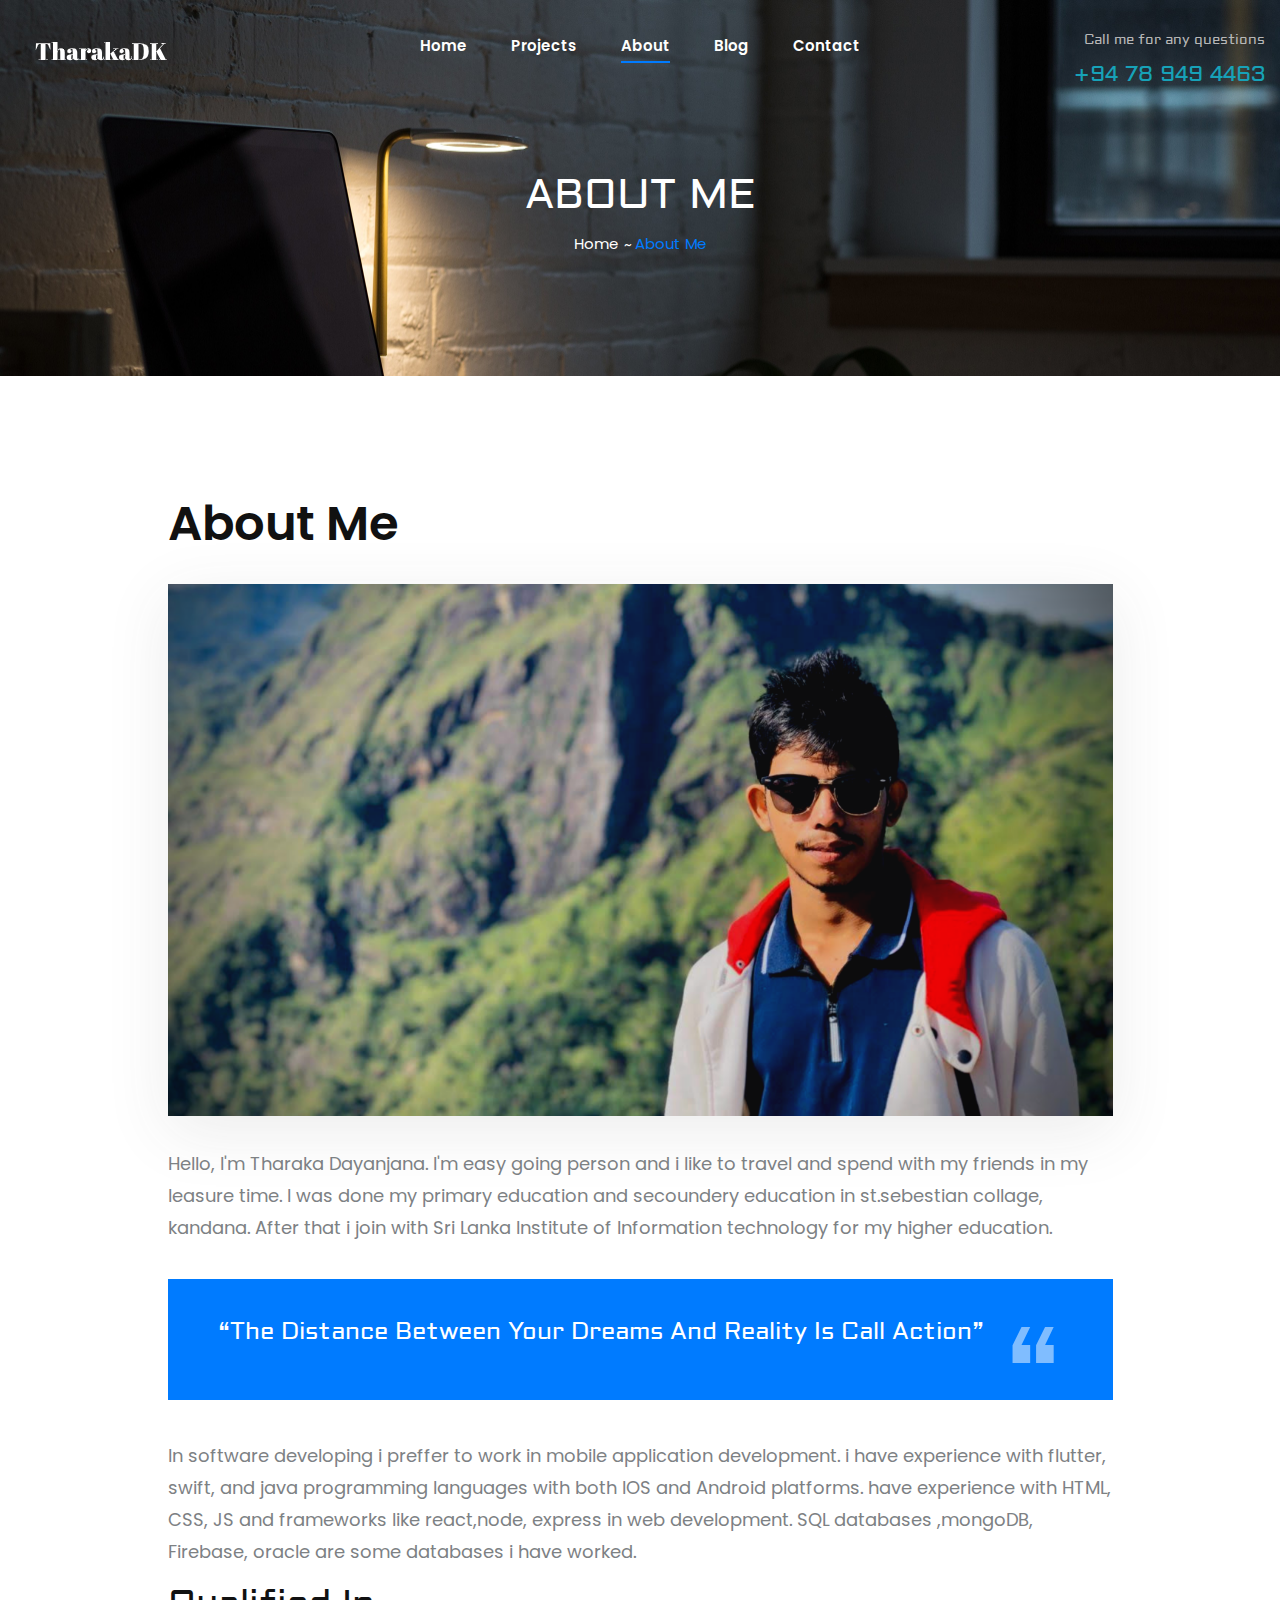
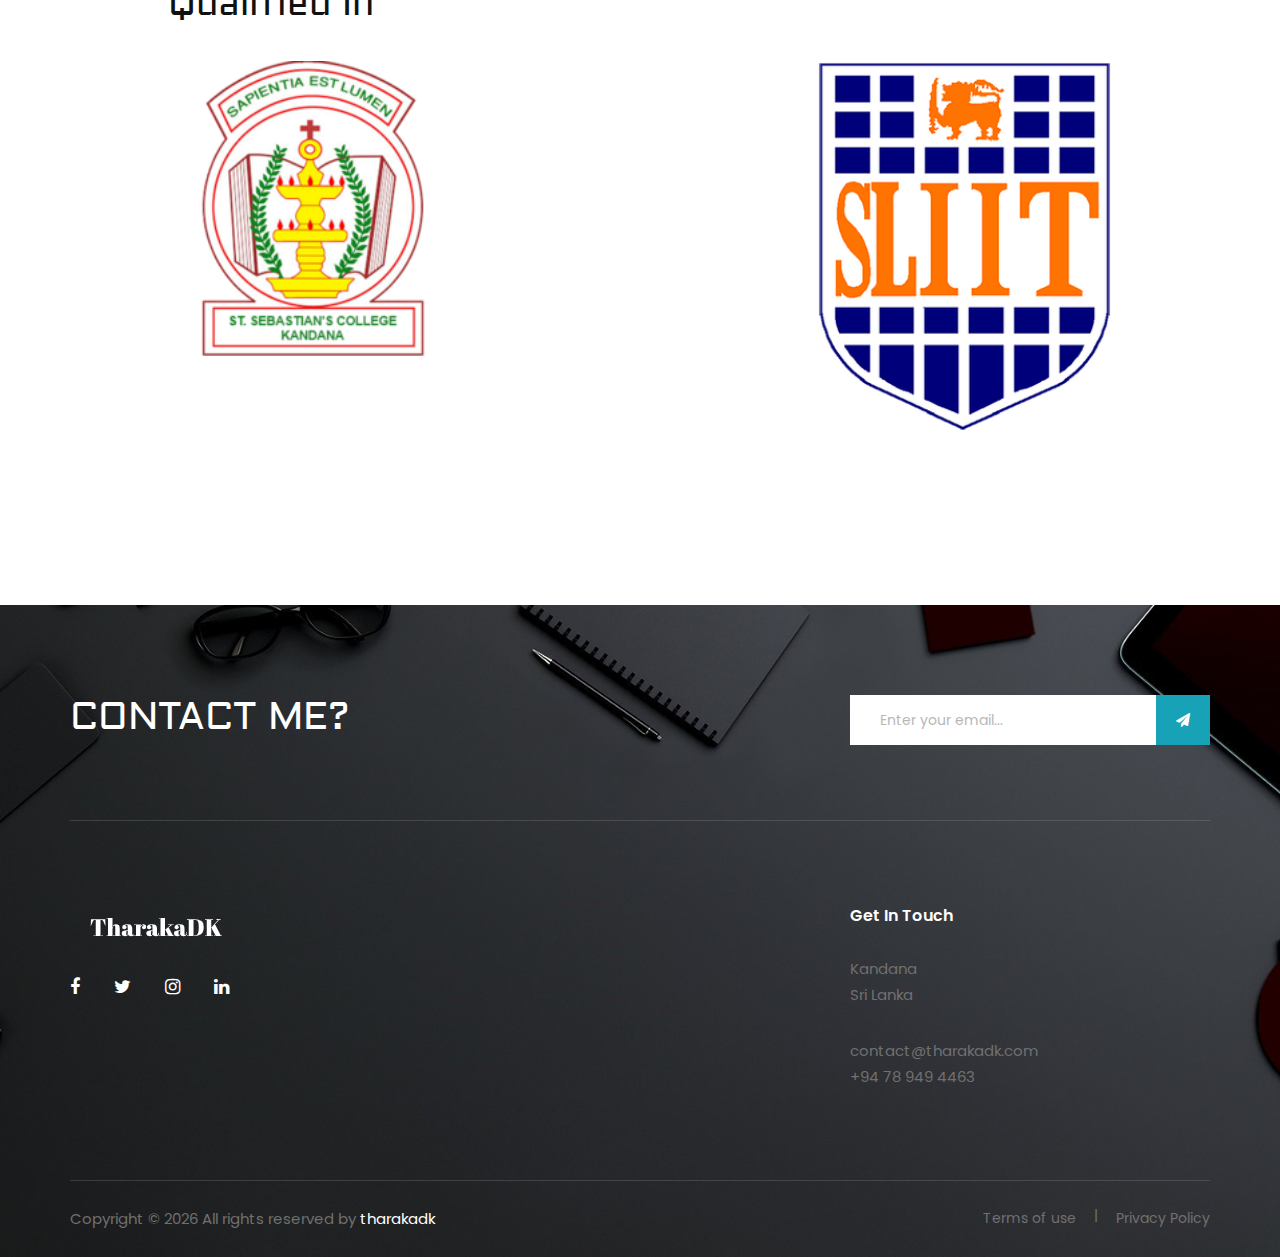
==== aboutme.html @ d76cfedc "add new update" ====
<!DOCTYPE html>
<html lang="zxx">

<head>
    <meta charset="UTF-8">
    <meta name="description" content="Staging Template">
    <meta name="keywords" content="Staging, unica, creative, html">
    <meta name="viewport" content="width=device-width, initial-scale=1.0">
    <meta http-equiv="X-UA-Compatible" content="ie=edge">
    <title>Tharaka Dayanjana</title>
    <link rel="icon" href="tdklogos.jpg" />

    <!-- Google Font -->
    <link href="https://fonts.googleapis.com/css2?family=Poppins:wght@300;400;500;600;700;800;900&display=swap"
    rel="stylesheet">
    <link href="https://fonts.googleapis.com/css2?family=Aldrich&display=swap" rel="stylesheet">

    <!-- Css Styles -->
    <link rel="stylesheet" href="css/bootstrap.min.css" type="text/css">
    <link rel="stylesheet" href="css/font-awesome.min.css" type="text/css">
    <link rel="stylesheet" href="css/elegant-icons.css" type="text/css">
    <link rel="stylesheet" href="css/owl.carousel.min.css" type="text/css">
    <link rel="stylesheet" href="css/slicknav.min.css" type="text/css">
    <link rel="stylesheet" href="css/style.css" type="text/css">
</head>

<body>
    <!-- Page Preloder -->
    <div id="preloder">
        <div class="loader"></div>
    </div>

    <!-- Offcanvas Menu Begin -->
    <div class="offcanvas-menu-overlay"></div>
    <div class="offcanvas-menu-wrapper">
        <div class="offcanvas__logo">
            <a href="#"><img src="img/logo.png" alt=""></a>
        </div>
        <div id="mobile-menu-wrap"></div>
        <div class="offcanvas__widget">
            <span>Call me for any questions</span>
            <h4>+94 78 949 4463</h4>
        </div>
    </div>
    <!-- Offcanvas Menu End -->

    <!-- Header Section Begin -->
    <header class="header">
        <div class="container-fluid">
            <div class="row">
                <div class="col-lg-3">
                    <div class="header__logo">
                        <a href="#"><img src="img/logo.png" alt=""></a>
                    </div>
                </div>
                <div class="col-lg-6">
                    <nav class="header__menu mobile-menu">
                        <ul>
                            <li><a href="./index.html">Home</a></li>
                            <li><a href="./projects.html">Projects</a></li>
                            <li class="active"><a href="./aboutme.html">About</a></li>
                            <!-- <li><a href="#">Pages</a>
                                <ul class="dropdown">
                                    <li><a href="./Project-details.html">Project Details</a></li>
                                    <li><a href="./aboutme.html">About</a></li>
                                    <li><a href="./services.html">Services</a></li>
                                    <li><a href="./blog-details.html">Blog Details</a></li>
                                </ul>
                            </li> -->
                            <li><a href="./blog.html">Blog</a></li>
                            <li><a href="./contact.html">Contact</a></li>
                        </ul>
                    </nav>
                </div>
                <div class="col-lg-3">
                    <div class="header__widget">
                        <span>Call me for any questions</span>
                        <h4>+94 78 949 4463</h4>
                    </div>
                </div>
            </div>
            <div class="canvas__open"><i class="fa fa-bars"></i></div>
        </div>
    </header>
    <!-- Header Section End -->

     <!-- Breadcrumb Section Begin -->
     <div class="breadcrumb-option spad set-bg" data-setbg="img/breadcrumb-bg.jpg">
        <div class="container">
            <div class="row">
                <div class="col-lg-12 text-center">
                    <div class="breadcrumb__text">
                        <h2>About Me</h2>
                        <div class="breadcrumb__links">
                            <a href="./index.html">Home</a>
                            <span>About Me</span>
                        </div>
                    </div>
                </div>
            </div>
        </div>
    </div>
    <!-- Breadcrumb Section End -->

    <!-- Blog Details Section Begin -->
    <section class="blog-details spad">
        <div class="container">
            <div class="row d-flex justify-content-center">
                <div class="col-lg-10">
                    <div class="blog__details__content">
                        <div class="blog__details__title">
                            <ul>
                                <!-- <li>December 20, 2019 </li>
                                <li>By John Doe</li>
                                <li>Planning</li> -->
                            </ul>
                            <h2>About Me</h2>
                            <img src="img/blog/details/blog-details.png" alt="">
                            <p>Hello, I'm Tharaka Dayanjana. I'm easy going person and i like to travel and spend with my friends in my leasure time.
                                I was done my primary education and secoundery education in st.sebestian collage, kandana. After that 
                                i join with Sri Lanka Institute of Information technology for my higher education. 



                            </p>
                        </div>
                        <div class="blog__details__text">
    
                        </div>
                        <div class="blog__item__quote">
                            <p>“The Distance Between Your Dreams And Reality Is Call Action”</p>
                            <span></span>
                        </div>
                        <div class="blog__details__text">
                            <p>In software developing i preffer to work in mobile application development. i have experience with flutter, swift, and java programming languages with
                                both IOS and Android platforms. have experience with HTML, CSS, JS and frameworks like react,node, express in web development. SQL databases ,mongoDB, Firebase, oracle are some databases i have worked. 
                            </p>
                            <h2>Qualified In</h2>
                        </div>
                        <div class="blog__details__pic">
                            <div class="row">
                                <div class="col-lg-4 col-md-4 col-sm-4">
                                    <img src="img/blog/details/bi-2.png" alt="">
                                </div>
                                <div class="col-lg-4 col-md-4 col-sm-4">
                                    <img src="img/blog/details/bi-3.png" alt="">
                                </div>
                                <div class="col-lg-4 col-md-4 col-sm-4">
                                    <img src="img/blog/details/bi-1.png" alt="">
                                </div>
                            </div>
                        </div>
                        <div class="blog__details__widget">
                            <!-- <div class="row">
                                <div class="col-lg-6 col-md-6 col-sm-6">
                                    <div class="blog__details__tags">
                                        <span>Tags:</span>
                                        <a href="#">Branding</a>
                                        <a href="#">Office</a>
                                        <a href="#">Creative</a>
                                    </div>
                                </div>
                                <div class="col-lg-6 col-md-6 col-sm-6">
                                    <div class="blog__details__social">
                                        <a href="#"><i class="fa fa-facebook"></i></a>
                                        <a href="#"><i class="fa fa-twitter"></i></a>
                                        <a href="#"><i class="fa fa-instagram"></i></a>
                                        <a href="#"><i class="fa fa-linkedin"></i></a>
                                    </div>
                                </div>
                            </div> -->
                        </div>
                        <!-- <div class="blog__details__author">
                            <div class="blog__details__author__pic">
                                <img src="img/blog/blog-about.png" alt="">
                            </div>
                            <div class="blog__details__author__text">
                                <h5>Dana Vaughn</h5>
                                <p>Now times have changed and we at Investment Assets Properties are thinking of the
                                    customer before the business. If you have a property in a location not listed at
                                Investment Assets Properties.</p>
                            </div>
                        </div> -->
                        <!-- <div class="blog__details__btns">
                            <div class="row">
                                <div class="col-lg-6 col-md-6 col-sm-6">
                                    <a href="#" class="blog__details__btns__item">
                                        <div class="blog__details__btns__item__pic">
                                            <img src="img/blog/details/prev.jpg" alt="">
                                        </div>
                                        <div class="blog__details__btns__item__text">
                                            <h6><span class="arrow_left"></span> Previous Post</h6>
                                            <h5>Popular Uses Of The Internet</h5>
                                        </div>
                                    </a>
                                </div>
                                <div class="col-lg-6 col-md-6 col-sm-6">
                                    <a href="#" class="blog__details__btns__item blog__details__btns__item--next">
                                        <div class="blog__details__btns__item__pic">
                                            <img src="img/blog/details/next.jpg" alt="">
                                        </div>
                                        <div class="blog__details__btns__item__text">
                                            <h6>Next Post <span class="arrow_right"></span></h6>
                                            <h5>Help Finding Information Online</h5>
                                        </div>
                                    </a>
                                </div>
                            </div>
                        </div> -->
                        <!-- <div class="blog__details__comment__form">
                            <h4>Leave A Reply</h4>
                            <form action="#">
                                <div class="row">
                                    <div class="col-lg-4 col-md-4">
                                        <input type="text" placeholder="Name">
                                    </div>
                                    <div class="col-lg-4 col-md-4">
                                        <input type="text" placeholder="Email Address">
                                    </div>
                                    <div class="col-lg-4 col-md-4">
                                        <input type="text" placeholder="Phone Number">
                                    </div>
                                    <div class="col-lg-12">
                                        <textarea placeholder="Your Comment"></textarea>
                                        <button type="submit" class="site-btn">Submit Now</button>
                                    </div>
                                </div>
                            </form>
                        </div> -->
                    </div>
                </div>
            </div>
        </div>
    </section>
    <!-- Blog Details Section End -->

    <!-- Footer Section Begin -->
    <footer class="footer set-bg" data-setbg="img/footer-bg.jpg">
        <div class="container">
            <div class="footer__top">
                <div class="row">
                    <div class="col-lg-8 col-md-6">
                        <div class="footer__top__text">
                            <h2>Contact Me?</h2>
                        </div>
                    </div>
                    <div class="col-lg-4 col-md-6">
                        <div class="footer__top__newslatter">
                            <form action="#">
                                <input type="text" placeholder="Enter your email...">
                                <button type="submit"><i class="fa fa-send"></i></button>
                            </form>
                        </div>
                    </div>
                </div>
            </div>
            <div class="row">
                <div class="col-lg-3 col-md-6 col-sm-6">
                    <div class="footer__about">
                        <div class="footer__logo">
                            <a href="#"><img src="img/logo.png" alt=""></a>
                        </div>
                
                        <div class="footer__social">
                            <a href="https://www.facebook.com/TharakaDK"><i class="fa fa-facebook"></i></a>
                            <a href="https://twitter.com/tharakadk96?fbclid=IwAR0g0MDNbqJ2BikbsUHKURDn8mR-NymYly6s61caky34cWJ5cQ7HeTelaUw"><i class="fa fa-twitter"></i></a>
                            <a href="https://www.instagram.com/tharaka_dk/?fbclid=IwAR3joOpVDAYnZ0QRv4pUKEM4uhaB2sKwCJsmsvzOPdz_fWKKKAq1sn37O00"><i class="fa fa-instagram"></i></a>
                            <a href="https://www.linkedin.com/in/tharaka-dayanjana-705843166?fbclid=IwAR2I0sqQ6btM4h-qTRuqbpj83o3uUq9zMGMfMSeLqIy1h7TNWlmMTtOvL-Y"><i class="fa fa-linkedin"></i></a>
                        </div>
                    </div>
                </div>
                <div class="col-lg-2 offset-lg-1 col-md-3 col-sm-6">
                </div>
                <div class="col-lg-2 col-md-3 col-sm-6">
                   
                </div>
                <div class="col-lg-4 col-md-6 col-sm-6">
                    <div class="footer__address">
                        <h6>Get In Touch</h6>
                        <p>Kandana<br />Sri Lanka</p>
                        <ul>
                            <li>contact@tharakadk.com</li>
                            <li>+94 78 949 4463</li>
                        </ul>
                    </div>
                </div>
            </div>
            <div class="copyright">
                <div class="row">
                    <div class="col-lg-8 col-md-7">
                        <div class="copyright__text">
                            <p>Copyright © <script>
                                document.write(new Date().getFullYear());
                            </script> All rights reserved by <a href="https://tharakadk.com"
                            target="_blank">tharakadk</a>
                        </p>
                    </div>
                </div>
                <div class="col-lg-4 col-md-5">
                    <div class="copyright__widget">
                        <a href="#">Terms of use</a>
                        <a href="#">Privacy Policy</a>
                    </div>
                </div>
            </div>
        </div>
    </div>
</footer>
<!-- Footer Section End -->

<!-- Js Plugins -->
<script src="js/jquery-3.3.1.min.js"></script>
<script src="js/bootstrap.min.js"></script>
<script src="js/jquery.slicknav.js"></script>
<script src="js/owl.carousel.min.js"></script>
<script src="js/slick.min.js"></script>
<script src="js/main.js"></script>
</body>

</html>
---- css/elegant-icons.css ----
@font-face {
	font-family: 'ElegantIcons';
	src:url('../fonts/ElegantIcons.eot');
	src:url('../fonts/ElegantIcons.eot?#iefix') format('embedded-opentype'),
		url('../fonts/ElegantIcons.woff') format('woff'),
		url('../fonts/ElegantIcons.ttf') format('truetype'),
		url('../fonts/ElegantIcons.svg#ElegantIcons') format('svg');
	font-weight: normal;
	font-style: normal;
}

/* Use the following CSS code if you want to use data attributes for inserting your icons */
[data-icon]:before {
	font-family: 'ElegantIcons';
	content: attr(data-icon);
	speak: none;
	font-weight: normal;
	font-variant: normal;
	text-transform: none;
	line-height: 1;
	-webkit-font-smoothing: antialiased;
	-moz-osx-font-smoothing: grayscale;
}

/* Use the following CSS code if you want to have a class per icon */
/*
Instead of a list of all class selectors,
you can use the generic selector below, but it's slower:
[class*="your-class-prefix"] {
*/
.arrow_up, .arrow_down, .arrow_left, .arrow_right, .arrow_left-up, .arrow_right-up, .arrow_right-down, .arrow_left-down, .arrow-up-down, .arrow_up-down_alt, .arrow_left-right_alt, .arrow_left-right, .arrow_expand_alt2, .arrow_expand_alt, .arrow_condense, .arrow_expand, .arrow_move, .arrow_carrot-up, .arrow_carrot-down, .arrow_carrot-left, .arrow_carrot-right, .arrow_carrot-2up, .arrow_carrot-2down, .arrow_carrot-2left, .arrow_carrot-2right, .arrow_carrot-up_alt2, .arrow_carrot-down_alt2, .arrow_carrot-left_alt2, .arrow_carrot-right_alt2, .arrow_carrot-2up_alt2, .arrow_carrot-2down_alt2, .arrow_carrot-2left_alt2, .arrow_carrot-2right_alt2, .arrow_triangle-up, .arrow_triangle-down, .arrow_triangle-left, .arrow_triangle-right, .arrow_triangle-up_alt2, .arrow_triangle-down_alt2, .arrow_triangle-left_alt2, .arrow_triangle-right_alt2, .arrow_back, .icon_minus-06, .icon_plus, .icon_close, .icon_check, .icon_minus_alt2, .icon_plus_alt2, .icon_close_alt2, .icon_check_alt2, .icon_zoom-out_alt, .icon_zoom-in_alt, .icon_search, .icon_box-empty, .icon_box-selected, .icon_minus-box, .icon_plus-box, .icon_box-checked, .icon_circle-empty, .icon_circle-slelected, .icon_stop_alt2, .icon_stop, .icon_pause_alt2, .icon_pause, .icon_menu, .icon_menu-square_alt2, .icon_menu-circle_alt2, .icon_ul, .icon_ol, .icon_adjust-horiz, .icon_adjust-vert, .icon_document_alt, .icon_documents_alt, .icon_pencil, .icon_pencil-edit_alt, .icon_pencil-edit, .icon_folder-alt, .icon_folder-open_alt, .icon_folder-add_alt, .icon_info_alt, .icon_error-oct_alt, .icon_error-circle_alt, .icon_error-triangle_alt, .icon_question_alt2, .icon_question, .icon_comment_alt, .icon_chat_alt, .icon_vol-mute_alt, .icon_volume-low_alt, .icon_volume-high_alt, .icon_quotations, .icon_quotations_alt2, .icon_clock_alt, .icon_lock_alt, .icon_lock-open_alt, .icon_key_alt, .icon_cloud_alt, .icon_cloud-upload_alt, .icon_cloud-download_alt, .icon_image, .icon_images, .icon_lightbulb_alt, .icon_gift_alt, .icon_house_alt, .icon_genius, .icon_mobile, .icon_tablet, .icon_laptop, .icon_desktop, .icon_camera_alt, .icon_mail_alt, .icon_cone_alt, .icon_ribbon_alt, .icon_bag_alt, .icon_creditcard, .icon_cart_alt, .icon_paperclip, .icon_tag_alt, .icon_tags_alt, .icon_trash_alt, .icon_cursor_alt, .icon_mic_alt, .icon_compass_alt, .icon_pin_alt, .icon_pushpin_alt, .icon_map_alt, .icon_drawer_alt, .icon_toolbox_alt, .icon_book_alt, .icon_calendar, .icon_film, .icon_table, .icon_contacts_alt, .icon_headphones, .icon_lifesaver, .icon_piechart, .icon_refresh, .icon_link_alt, .icon_link, .icon_loading, .icon_blocked, .icon_archive_alt, .icon_heart_alt, .icon_star_alt, .icon_star-half_alt, .icon_star, .icon_star-half, .icon_tools, .icon_tool, .icon_cog, .icon_cogs, .arrow_up_alt, .arrow_down_alt, .arrow_left_alt, .arrow_right_alt, .arrow_left-up_alt, .arrow_right-up_alt, .arrow_right-down_alt, .arrow_left-down_alt, .arrow_condense_alt, .arrow_expand_alt3, .arrow_carrot_up_alt, .arrow_carrot-down_alt, .arrow_carrot-left_alt, .arrow_carrot-right_alt, .arrow_carrot-2up_alt, .arrow_carrot-2dwnn_alt, .arrow_carrot-2left_alt, .arrow_carrot-2right_alt, .arrow_triangle-up_alt, .arrow_triangle-down_alt, .arrow_triangle-left_alt, .arrow_triangle-right_alt, .icon_minus_alt, .icon_plus_alt, .icon_close_alt, .icon_check_alt, .icon_zoom-out, .icon_zoom-in, .icon_stop_alt, .icon_menu-square_alt, .icon_menu-circle_alt, .icon_document, .icon_documents, .icon_pencil_alt, .icon_folder, .icon_folder-open, .icon_folder-add, .icon_folder_upload, .icon_folder_download, .icon_info, .icon_error-circle, .icon_error-oct, .icon_error-triangle, .icon_question_alt, .icon_comment, .icon_chat, .icon_vol-mute, .icon_volume-low, .icon_volume-high, .icon_quotations_alt, .icon_clock, .icon_lock, .icon_lock-open, .icon_key, .icon_cloud, .icon_cloud-upload, .icon_cloud-download, .icon_lightbulb, .icon_gift, .icon_house, .icon_camera, .icon_mail, .icon_cone, .icon_ribbon, .icon_bag, .icon_cart, .icon_tag, .icon_tags, .icon_trash, .icon_cursor, .icon_mic, .icon_compass, .icon_pin, .icon_pushpin, .icon_map, .icon_drawer, .icon_toolbox, .icon_book, .icon_contacts, .icon_archive, .icon_heart, .icon_profile, .icon_group, .icon_grid-2x2, .icon_grid-3x3, .icon_music, .icon_pause_alt, .icon_phone, .icon_upload, .icon_download, .social_facebook, .social_twitter, .social_pinterest, .social_googleplus, .social_tumblr, .social_tumbleupon, .social_wordpress, .social_instagram, .social_dribbble, .social_vimeo, .social_linkedin, .social_rss, .social_deviantart, .social_share, .social_myspace, .social_skype, .social_youtube, .social_picassa, .social_googledrive, .social_flickr, .social_blogger, .social_spotify, .social_delicious, .social_facebook_circle, .social_twitter_circle, .social_pinterest_circle, .social_googleplus_circle, .social_tumblr_circle, .social_stumbleupon_circle, .social_wordpress_circle, .social_instagram_circle, .social_dribbble_circle, .social_vimeo_circle, .social_linkedin_circle, .social_rss_circle, .social_deviantart_circle, .social_share_circle, .social_myspace_circle, .social_skype_circle, .social_youtube_circle, .social_picassa_circle, .social_googledrive_alt2, .social_flickr_circle, .social_blogger_circle, .social_spotify_circle, .social_delicious_circle, .social_facebook_square, .social_twitter_square, .social_pinterest_square, .social_googleplus_square, .social_tumblr_square, .social_stumbleupon_square, .social_wordpress_square, .social_instagram_square, .social_dribbble_square, .social_vimeo_square, .social_linkedin_square, .social_rss_square, .social_deviantart_square, .social_share_square, .social_myspace_square, .social_skype_square, .social_youtube_square, .social_picassa_square, .social_googledrive_square, .social_flickr_square, .social_blogger_square, .social_spotify_square, .social_delicious_square, .icon_printer, .icon_calulator, .icon_building, .icon_floppy, .icon_drive, .icon_search-2, .icon_id, .icon_id-2, .icon_puzzle, .icon_like, .icon_dislike, .icon_mug, .icon_currency, .icon_wallet, .icon_pens, .icon_easel, .icon_flowchart, .icon_datareport, .icon_briefcase, .icon_shield, .icon_percent, .icon_globe, .icon_globe-2, .icon_target, .icon_hourglass, .icon_balance, .icon_rook, .icon_printer-alt, .icon_calculator_alt, .icon_building_alt, .icon_floppy_alt, .icon_drive_alt, .icon_search_alt, .icon_id_alt, .icon_id-2_alt, .icon_puzzle_alt, .icon_like_alt, .icon_dislike_alt, .icon_mug_alt, .icon_currency_alt, .icon_wallet_alt, .icon_pens_alt, .icon_easel_alt, .icon_flowchart_alt, .icon_datareport_alt, .icon_briefcase_alt, .icon_shield_alt, .icon_percent_alt, .icon_globe_alt, .icon_clipboard {
	font-family: 'ElegantIcons';
	speak: none;
	font-style: normal;
	font-weight: normal;
	font-variant: normal;
	text-transform: none;
	line-height: 1;
	-webkit-font-smoothing: antialiased;
}
.arrow_up:before {
	content: "\21";
}
.arrow_down:before {
	content: "\22";
}
.arrow_left:before {
	content: "\23";
}
.arrow_right:before {
	content: "\24";
}
.arrow_left-up:before {
	content: "\25";
}
.arrow_right-up:before {
	content: "\26";
}
.arrow_right-down:before {
	content: "\27";
}
.arrow_left-down:before {
	content: "\28";
}
.arrow-up-down:before {
	content: "\29";
}
.arrow_up-down_alt:before {
	content: "\2a";
}
.arrow_left-right_alt:before {
	content: "\2b";
}
.arrow_left-right:before {
	content: "\2c";
}
.arrow_expand_alt2:before {
	content: "\2d";
}
.arrow_expand_alt:before {
	content: "\2e";
}
.arrow_condense:before {
	content: "\2f";
}
.arrow_expand:before {
	content: "\30";
}
.arrow_move:before {
	content: "\31";
}
.arrow_carrot-up:before {
	content: "\32";
}
.arrow_carrot-down:before {
	content: "\33";
}
.arrow_carrot-left:before {
	content: "\34";
}
.arrow_carrot-right:before {
	content: "\35";
}
.arrow_carrot-2up:before {
	content: "\36";
}
.arrow_carrot-2down:before {
	content: "\37";
}
.arrow_carrot-2left:before {
	content: "\38";
}
.arrow_carrot-2right:before {
	content: "\39";
}
.arrow_carrot-up_alt2:before {
	content: "\3a";
}
.arrow_carrot-down_alt2:before {
	content: "\3b";
}
.arrow_carrot-left_alt2:before {
	content: "\3c";
}
.arrow_carrot-right_alt2:before {
	content: "\3d";
}
.arrow_carrot-2up_alt2:before {
	content: "\3e";
}
.arrow_carrot-2down_alt2:before {
	content: "\3f";
}
.arrow_carrot-2left_alt2:before {
	content: "\40";
}
.arrow_carrot-2right_alt2:before {
	content: "\41";
}
.arrow_triangle-up:before {
	content: "\42";
}
.arrow_triangle-down:before {
	content: "\43";
}
.arrow_triangle-left:before {
	content: "\44";
}
.arrow_triangle-right:before {
	content: "\45";
}
.arrow_triangle-up_alt2:before {
	content: "\46";
}
.arrow_triangle-down_alt2:before {
	content: "\47";
}
.arrow_triangle-left_alt2:before {
	content: "\48";
}
.arrow_triangle-right_alt2:before {
	content: "\49";
}
.arrow_back:before {
	content: "\4a";
}
.icon_minus-06:before {
	content: "\4b";
}
.icon_plus:before {
	content: "\4c";
}
.icon_close:before {
	content: "\4d";
}
.icon_check:before {
	content: "\4e";
}
.icon_minus_alt2:before {
	content: "\4f";
}
.icon_plus_alt2:before {
	content: "\50";
}
.icon_close_alt2:before {
	content: "\51";
}
.icon_check_alt2:before {
	content: "\52";
}
.icon_zoom-out_alt:before {
	content: "\53";
}
.icon_zoom-in_alt:before {
	content: "\54";
}
.icon_search:before {
	content: "\55";
}
.icon_box-empty:before {
	content: "\56";
}
.icon_box-selected:before {
	content: "\57";
}
.icon_minus-box:before {
	content: "\58";
}
.icon_plus-box:before {
	content: "\59";
}
.icon_box-checked:before {
	content: "\5a";
}
.icon_circle-empty:before {
	content: "\5b";
}
.icon_circle-slelected:before {
	content: "\5c";
}
.icon_stop_alt2:before {
	content: "\5d";
}
.icon_stop:before {
	content: "\5e";
}
.icon_pause_alt2:before {
	content: "\5f";
}
.icon_pause:before {
	content: "\60";
}
.icon_menu:before {
	content: "\61";
}
.icon_menu-square_alt2:before {
	content: "\62";
}
.icon_menu-circle_alt2:before {
	content: "\63";
}
.icon_ul:before {
	content: "\64";
}
.icon_ol:before {
	content: "\65";
}
.icon_adjust-horiz:before {
	content: "\66";
}
.icon_adjust-vert:before {
	content: "\67";
}
.icon_document_alt:before {
	content: "\68";
}
.icon_documents_alt:before {
	content: "\69";
}
.icon_pencil:before {
	content: "\6a";
}
.icon_pencil-edit_alt:before {
	content: "\6b";
}
.icon_pencil-edit:before {
	content: "\6c";
}
.icon_folder-alt:before {
	content: "\6d";
}
.icon_folder-open_alt:before {
	content: "\6e";
}
.icon_folder-add_alt:before {
	content: "\6f";
}
.icon_info_alt:before {
	content: "\70";
}
.icon_error-oct_alt:before {
	content: "\71";
}
.icon_error-circle_alt:before {
	content: "\72";
}
.icon_error-triangle_alt:before {
	content: "\73";
}
.icon_question_alt2:before {
	content: "\74";
}
.icon_question:before {
	content: "\75";
}
.icon_comment_alt:before {
	content: "\76";
}
.icon_chat_alt:before {
	content: "\77";
}
.icon_vol-mute_alt:before {
	content: "\78";
}
.icon_volume-low_alt:before {
	content: "\79";
}
.icon_volume-high_alt:before {
	content: "\7a";
}
.icon_quotations:before {
	content: "\7b";
}
.icon_quotations_alt2:before {
	content: "\7c";
}
.icon_clock_alt:before {
	content: "\7d";
}
.icon_lock_alt:before {
	content: "\7e";
}
.icon_lock-open_alt:before {
	content: "\e000";
}
.icon_key_alt:before {
	content: "\e001";
}
.icon_cloud_alt:before {
	content: "\e002";
}
.icon_cloud-upload_alt:before {
	content: "\e003";
}
.icon_cloud-download_alt:before {
	content: "\e004";
}
.icon_image:before {
	content: "\e005";
}
.icon_images:before {
	content: "\e006";
}
.icon_lightbulb_alt:before {
	content: "\e007";
}
.icon_gift_alt:before {
	content: "\e008";
}
.icon_house_alt:before {
	content: "\e009";
}
.icon_genius:before {
	content: "\e00a";
}
.icon_mobile:before {
	content: "\e00b";
}
.icon_tablet:before {
	content: "\e00c";
}
.icon_laptop:before {
	content: "\e00d";
}
.icon_desktop:before {
	content: "\e00e";
}
.icon_camera_alt:before {
	content: "\e00f";
}
.icon_mail_alt:before {
	content: "\e010";
}
.icon_cone_alt:before {
	content: "\e011";
}
.icon_ribbon_alt:before {
	content: "\e012";
}
.icon_bag_alt:before {
	content: "\e013";
}
.icon_creditcard:before {
	content: "\e014";
}
.icon_cart_alt:before {
	content: "\e015";
}
.icon_paperclip:before {
	content: "\e016";
}
.icon_tag_alt:before {
	content: "\e017";
}
.icon_tags_alt:before {
	content: "\e018";
}
.icon_trash_alt:before {
	content: "\e019";
}
.icon_cursor_alt:before {
	content: "\e01a";
}
.icon_mic_alt:before {
	content: "\e01b";
}
.icon_compass_alt:before {
	content: "\e01c";
}
.icon_pin_alt:before {
	content: "\e01d";
}
.icon_pushpin_alt:before {
	content: "\e01e";
}
.icon_map_alt:before {
	content: "\e01f";
}
.icon_drawer_alt:before {
	content: "\e020";
}
.icon_toolbox_alt:before {
	content: "\e021";
}
.icon_book_alt:before {
	content: "\e022";
}
.icon_calendar:before {
	content: "\e023";
}
.icon_film:before {
	content: "\e024";
}
.icon_table:before {
	content: "\e025";
}
.icon_contacts_alt:before {
	content: "\e026";
}
.icon_headphones:before {
	content: "\e027";
}
.icon_lifesaver:before {
	content: "\e028";
}
.icon_piechart:before {
	content: "\e029";
}
.icon_refresh:before {
	content: "\e02a";
}
.icon_link_alt:before {
	content: "\e02b";
}
.icon_link:before {
	content: "\e02c";
}
.icon_loading:before {
	content: "\e02d";
}
.icon_blocked:before {
	content: "\e02e";
}
.icon_archive_alt:before {
	content: "\e02f";
}
.icon_heart_alt:before {
	content: "\e030";
}
.icon_star_alt:before {
	content: "\e031";
}
.icon_star-half_alt:before {
	content: "\e032";
}
.icon_star:before {
	content: "\e033";
}
.icon_star-half:before {
	content: "\e034";
}
.icon_tools:before {
	content: "\e035";
}
.icon_tool:before {
	content: "\e036";
}
.icon_cog:before {
	content: "\e037";
}
.icon_cogs:before {
	content: "\e038";
}
.arrow_up_alt:before {
	content: "\e039";
}
.arrow_down_alt:before {
	content: "\e03a";
}
.arrow_left_alt:before {
	content: "\e03b";
}
.arrow_right_alt:before {
	content: "\e03c";
}
.arrow_left-up_alt:before {
	content: "\e03d";
}
.arrow_right-up_alt:before {
	content: "\e03e";
}
.arrow_right-down_alt:before {
	content: "\e03f";
}
.arrow_left-down_alt:before {
	content: "\e040";
}
.arrow_condense_alt:before {
	content: "\e041";
}
.arrow_expand_alt3:before {
	content: "\e042";
}
.arrow_carrot_up_alt:before {
	content: "\e043";
}
.arrow_carrot-down_alt:before {
	content: "\e044";
}
.arrow_carrot-left_alt:before {
	content: "\e045";
}
.arrow_carrot-right_alt:before {
	content: "\e046";
}
.arrow_carrot-2up_alt:before {
	content: "\e047";
}
.arrow_carrot-2dwnn_alt:before {
	content: "\e048";
}
.arrow_carrot-2left_alt:before {
	content: "\e049";
}
.arrow_carrot-2right_alt:before {
	content: "\e04a";
}
.arrow_triangle-up_alt:before {
	content: "\e04b";
}
.arrow_triangle-down_alt:before {
	content: "\e04c";
}
.arrow_triangle-left_alt:before {
	content: "\e04d";
}
.arrow_triangle-right_alt:before {
	content: "\e04e";
}
.icon_minus_alt:before {
	content: "\e04f";
}
.icon_plus_alt:before {
	content: "\e050";
}
.icon_close_alt:before {
	content: "\e051";
}
.icon_check_alt:before {
	content: "\e052";
}
.icon_zoom-out:before {
	content: "\e053";
}
.icon_zoom-in:before {
	content: "\e054";
}
.icon_stop_alt:before {
	content: "\e055";
}
.icon_menu-square_alt:before {
	content: "\e056";
}
.icon_menu-circle_alt:before {
	content: "\e057";
}
.icon_document:before {
	content: "\e058";
}
.icon_documents:before {
	content: "\e059";
}
.icon_pencil_alt:before {
	content: "\e05a";
}
.icon_folder:before {
	content: "\e05b";
}
.icon_folder-open:before {
	content: "\e05c";
}
.icon_folder-add:before {
	content: "\e05d";
}
.icon_folder_upload:before {
	content: "\e05e";
}
.icon_folder_download:before {
	content: "\e05f";
}
.icon_info:before {
	content: "\e060";
}
.icon_error-circle:before {
	content: "\e061";
}
.icon_error-oct:before {
	content: "\e062";
}
.icon_error-triangle:before {
	content: "\e063";
}
.icon_question_alt:before {
	content: "\e064";
}
.icon_comment:before {
	content: "\e065";
}
.icon_chat:before {
	content: "\e066";
}
.icon_vol-mute:before {
	content: "\e067";
}
.icon_volume-low:before {
	content: "\e068";
}
.icon_volume-high:before {
	content: "\e069";
}
.icon_quotations_alt:before {
	content: "\e06a";
}
.icon_clock:before {
	content: "\e06b";
}
.icon_lock:before {
	content: "\e06c";
}
.icon_lock-open:before {
	content: "\e06d";
}
.icon_key:before {
	content: "\e06e";
}
.icon_cloud:before {
	content: "\e06f";
}
.icon_cloud-upload:before {
	content: "\e070";
}
.icon_cloud-download:before {
	content: "\e071";
}
.icon_lightbulb:before {
	content: "\e072";
}
.icon_gift:before {
	content: "\e073";
}
.icon_house:before {
	content: "\e074";
}
.icon_camera:before {
	content: "\e075";
}
.icon_mail:before {
	content: "\e076";
}
.icon_cone:before {
	content: "\e077";
}
.icon_ribbon:before {
	content: "\e078";
}
.icon_bag:before {
	content: "\e079";
}
.icon_cart:before {
	content: "\e07a";
}
.icon_tag:before {
	content: "\e07b";
}
.icon_tags:before {
	content: "\e07c";
}
.icon_trash:before {
	content: "\e07d";
}
.icon_cursor:before {
	content: "\e07e";
}
.icon_mic:before {
	content: "\e07f";
}
.icon_compass:before {
	content: "\e080";
}
.icon_pin:before {
	content: "\e081";
}
.icon_pushpin:before {
	content: "\e082";
}
.icon_map:before {
	content: "\e083";
}
.icon_drawer:before {
	content: "\e084";
}
.icon_toolbox:before {
	content: "\e085";
}
.icon_book:before {
	content: "\e086";
}
.icon_contacts:before {
	content: "\e087";
}
.icon_archive:before {
	content: "\e088";
}
.icon_heart:before {
	content: "\e089";
}
.icon_profile:before {
	content: "\e08a";
}
.icon_group:before {
	content: "\e08b";
}
.icon_grid-2x2:before {
	content: "\e08c";
}
.icon_grid-3x3:before {
	content: "\e08d";
}
.icon_music:before {
	content: "\e08e";
}
.icon_pause_alt:before {
	content: "\e08f";
}
.icon_phone:before {
	content: "\e090";
}
.icon_upload:before {
	content: "\e091";
}
.icon_download:before {
	content: "\e092";
}
.social_facebook:before {
	content: "\e093";
}
.social_twitter:before {
	content: "\e094";
}
.social_pinterest:before {
	content: "\e095";
}
.social_googleplus:before {
	content: "\e096";
}
.social_tumblr:before {
	content: "\e097";
}
.social_tumbleupon:before {
	content: "\e098";
}
.social_wordpress:before {
	content: "\e099";
}
.social_instagram:before {
	content: "\e09a";
}
.social_dribbble:before {
	content: "\e09b";
}
.social_vimeo:before {
	content: "\e09c";
}
.social_linkedin:before {
	content: "\e09d";
}
.social_rss:before {
	content: "\e09e";
}
.social_deviantart:before {
	content: "\e09f";
}
.social_share:before {
	content: "\e0a0";
}
.social_myspace:before {
	content: "\e0a1";
}
.social_skype:before {
	content: "\e0a2";
}
.social_youtube:before {
	content: "\e0a3";
}
.social_picassa:before {
	content: "\e0a4";
}
.social_googledrive:before {
	content: "\e0a5";
}
.social_flickr:before {
	content: "\e0a6";
}
.social_blogger:before {
	content: "\e0a7";
}
.social_spotify:before {
	content: "\e0a8";
}
.social_delicious:before {
	content: "\e0a9";
}
.social_facebook_circle:before {
	content: "\e0aa";
}
.social_twitter_circle:before {
	content: "\e0ab";
}
.social_pinterest_circle:before {
	content: "\e0ac";
}
.social_googleplus_circle:before {
	content: "\e0ad";
}
.social_tumblr_circle:before {
	content: "\e0ae";
}
.social_stumbleupon_circle:before {
	content: "\e0af";
}
.social_wordpress_circle:before {
	content: "\e0b0";
}
.social_instagram_circle:before {
	content: "\e0b1";
}
.social_dribbble_circle:before {
	content: "\e0b2";
}
.social_vimeo_circle:before {
	content: "\e0b3";
}
.social_linkedin_circle:before {
	content: "\e0b4";
}
.social_rss_circle:before {
	content: "\e0b5";
}
.social_deviantart_circle:before {
	content: "\e0b6";
}
.social_share_circle:before {
	content: "\e0b7";
}
.social_myspace_circle:before {
	content: "\e0b8";
}
.social_skype_circle:before {
	content: "\e0b9";
}
.social_youtube_circle:before {
	content: "\e0ba";
}
.social_picassa_circle:before {
	content: "\e0bb";
}
.social_googledrive_alt2:before {
	content: "\e0bc";
}
.social_flickr_circle:before {
	content: "\e0bd";
}
.social_blogger_circle:before {
	content: "\e0be";
}
.social_spotify_circle:before {
	content: "\e0bf";
}
.social_delicious_circle:before {
	content: "\e0c0";
}
.social_facebook_square:before {
	content: "\e0c1";
}
.social_twitter_square:before {
	content: "\e0c2";
}
.social_pinterest_square:before {
	content: "\e0c3";
}
.social_googleplus_square:before {
	content: "\e0c4";
}
.social_tumblr_square:before {
	content: "\e0c5";
}
.social_stumbleupon_square:before {
	content: "\e0c6";
}
.social_wordpress_square:before {
	content: "\e0c7";
}
.social_instagram_square:before {
	content: "\e0c8";
}
.social_dribbble_square:before {
	content: "\e0c9";
}
.social_vimeo_square:before {
	content: "\e0ca";
}
.social_linkedin_square:before {
	content: "\e0cb";
}
.social_rss_square:before {
	content: "\e0cc";
}
.social_deviantart_square:before {
	content: "\e0cd";
}
.social_share_square:before {
	content: "\e0ce";
}
.social_myspace_square:before {
	content: "\e0cf";
}
.social_skype_square:before {
	content: "\e0d0";
}
.social_youtube_square:before {
	content: "\e0d1";
}
.social_picassa_square:before {
	content: "\e0d2";
}
.social_googledrive_square:before {
	content: "\e0d3";
}
.social_flickr_square:before {
	content: "\e0d4";
}
.social_blogger_square:before {
	content: "\e0d5";
}
.social_spotify_square:before {
	content: "\e0d6";
}
.social_delicious_square:before {
	content: "\e0d7";
}
.icon_printer:before {
	content: "\e103";
}
.icon_calulator:before {
	content: "\e0ee";
}
.icon_building:before {
	content: "\e0ef";
}
.icon_floppy:before {
	content: "\e0e8";
}
.icon_drive:before {
	content: "\e0ea";
}
.icon_search-2:before {
	content: "\e101";
}
.icon_id:before {
	content: "\e107";
}
.icon_id-2:before {
	content: "\e108";
}
.icon_puzzle:before {
	content: "\e102";
}
.icon_like:before {
	content: "\e106";
}
.icon_dislike:before {
	content: "\e0eb";
}
.icon_mug:before {
	content: "\e105";
}
.icon_currency:before {
	content: "\e0ed";
}
.icon_wallet:before {
	content: "\e100";
}
.icon_pens:before {
	content: "\e104";
}
.icon_easel:before {
	content: "\e0e9";
}
.icon_flowchart:before {
	content: "\e109";
}
.icon_datareport:before {
	content: "\e0ec";
}
.icon_briefcase:before {
	content: "\e0fe";
}
.icon_shield:before {
	content: "\e0f6";
}
.icon_percent:before {
	content: "\e0fb";
}
.icon_globe:before {
	content: "\e0e2";
}
.icon_globe-2:before {
	content: "\e0e3";
}
.icon_target:before {
	content: "\e0f5";
}
.icon_hourglass:before {
	content: "\e0e1";
}
.icon_balance:before {
	content: "\e0ff";
}
.icon_rook:before {
	content: "\e0f8";
}
.icon_printer-alt:before {
	content: "\e0fa";
}
.icon_calculator_alt:before {
	content: "\e0e7";
}
.icon_building_alt:before {
	content: "\e0fd";
}
.icon_floppy_alt:before {
	content: "\e0e4";
}
.icon_drive_alt:before {
	content: "\e0e5";
}
.icon_search_alt:before {
	content: "\e0f7";
}
.icon_id_alt:before {
	content: "\e0e0";
}
.icon_id-2_alt:before {
	content: "\e0fc";
}
.icon_puzzle_alt:before {
	content: "\e0f9";
}
.icon_like_alt:before {
	content: "\e0dd";
}
.icon_dislike_alt:before {
	content: "\e0f1";
}
.icon_mug_alt:before {
	content: "\e0dc";
}
.icon_currency_alt:before {
	content: "\e0f3";
}
.icon_wallet_alt:before {
	content: "\e0d8";
}
.icon_pens_alt:before {
	content: "\e0db";
}
.icon_easel_alt:before {
	content: "\e0f0";
}
.icon_flowchart_alt:before {
	content: "\e0df";
}
.icon_datareport_alt:before {
	content: "\e0f2";
}
.icon_briefcase_alt:before {
	content: "\e0f4";
}
.icon_shield_alt:before {
	content: "\e0d9";
}
.icon_percent_alt:before {
	content: "\e0da";
}
.icon_globe_alt:before {
	content: "\e0de";
}
.icon_clipboard:before {
	content: "\e0e6";
}


	.glyph {
		float: left;
		text-align: center;
		padding: .75em;
		margin: .4em 1.5em .75em 0;
		width: 6em;
text-shadow: none;
	}
        .glyph_big {
        font-size: 128px;
        color: #59c5dc;
        float: left;
        margin-right: 20px;
        }

        .glyph div { padding-bottom: 10px;}

	.glyph input {
		font-family: consolas, monospace;
		font-size: 12px;
		width: 100%;
		text-align: center;
		border: 0;
		box-shadow: 0 0 0 1px #ccc;
		padding: .2em;
                -moz-border-radius: 5px;
                -webkit-border-radius: 5px;
	}
	.centered {
		margin-left: auto;
		margin-right: auto;
	}
	.glyph .fs1 {
		font-size: 2em;
	}
---- css/style.css ----
/******************************************************************
  Theme Name: Staging
  Description: Staging bootstrap tamplate
  Author: Colorib
  Author URI: https://www.colorib.com//
  Version: 1.0
  Created: Colorib
******************************************************************/

/*------------------------------------------------------------------
[Table of contents]

1.  Template default CSS
	1.1	Variables
	1.2	Mixins
	1.3	Flexbox
	1.4	Reset
2.  Helper Css
3.  Header Section
4.  Hero Section
5.  Banner Section
6.  Product Section
7.  Intagram Section
8.  Latest Section
9.  Contact
10.  Footer Style
-------------------------------------------------------------------*/

/*----------------------------------------*/

/* Template default CSS
/*----------------------------------------*/

html,
body {
	height: 100%;
	font-family: "Poppins", sans-serif;
	-webkit-font-smoothing: antialiased;
}

h1,
h2,
h3,
h4,
h5,
h6 {
	margin: 0;
	color: #111111;
	font-weight: 400;
	font-family: "Aldrich", sans-serif;
}

h1 {
	font-size: 70px;
}

h2 {
	font-size: 36px;
}

h3 {
	font-size: 30px;
}

h4 {
	font-size: 24px;
}

h5 {
	font-size: 18px;
}

h6 {
	font-size: 16px;
}

p {
	font-size: 15px;
	font-family: "Poppins", sans-serif;
	color: #707070;
	font-weight: 400;
	line-height: 26px;
	margin: 0 0 15px 0;
}

img {
	max-width: 100%;
}

input:focus,
select:focus,
button:focus,
textarea:focus {
	outline: none;
}

a:hover,
a:focus {
	text-decoration: none;
	outline: none;
	color: #ffffff;
}

ul,
ol {
	padding: 0;
	margin: 0;
}

/*---------------------
  Helper CSS
-----------------------*/

.section-title {
	margin-bottom: 40px;
}

.section-title span {
	color: #007bff;
	font-size: 16px;
	font-weight: 600;
	text-transform: uppercase;
	letter-spacing: 1px;
	display: block;
	margin-bottom: 12px;
}

.section-title h2 {
	font-size: 42px;
	color: #111111;
	line-height: 50px;
	text-transform: uppercase;
}

.set-bg {
	background-repeat: no-repeat;
	background-size: cover;
	background-position: top center;
}

.spad {
	padding-top: 100px;
	padding-bottom: 100px;
}

.text-white h1,
.text-white h2,
.text-white h3,
.text-white h4,
.text-white h5,
.text-white h6,
.text-white p,
.text-white span,
.text-white li,
.text-white a {
	color: #fff;
}

/* buttons */

.primary-btn {
	display: inline-block;
	font-size: 16px;
	font-weight: 700;
	padding: 16px 50px;
	color: #ffffff;
	position: relative;
}

.primary-btn.normal-btn {
	color: #111111;
}

.primary-btn.normal-btn:before {
	border-color: #c4c4c4;
}

.primary-btn.normal-btn:after {
	border-color: #c4c4c4;
}

.primary-btn:before {
	position: absolute;
	left: 0;
	bottom: 0;
	height: 28px;
	width: 28px;
	border-left: 2px solid rgba(255, 255, 255, 0.2);
	border-bottom: 2px solid rgba(255, 255, 255, 0.2);
	content: "";
	border-radius: 0 0 0 4px;
	-webkit-transition: all, 0.5s;
	-o-transition: all, 0.5s;
	transition: all, 0.5s;
}

.primary-btn:after {
	position: absolute;
	right: 0;
	top: 0;
	height: 28px;
	width: 28px;
	border-right: 2px solid rgba(255, 255, 255, 0.2);
	border-top: 2px solid rgba(255, 255, 255, 0.2);
	content: "";
	border-radius: 0 4px 0 0;
	-webkit-transition: all, 0.5s;
	-o-transition: all, 0.5s;
	transition: all, 0.5s;
}

.primary-btn:hover:before {
	height: 100%;
	width: 100%;
	border-radius: 4px;
}

.primary-btn:hover:after {
	height: 100%;
	width: 100%;
	border-radius: 4px;
}

.site-btn {
	font-size: 16px;
	color: #ffffff;
	background: #007bff;
	font-weight: 600;
	border: none;
	display: inline-block;
	padding: 14px 36px;
}

/* Preloder */

#preloder {
	position: fixed;
	width: 100%;
	height: 100%;
	top: 0;
	left: 0;
	z-index: 999999;
	background: #000;
}

.loader {
	width: 40px;
	height: 40px;
	position: absolute;
	top: 50%;
	left: 50%;
	margin-top: -13px;
	margin-left: -13px;
	border-radius: 60px;
	animation: loader 0.8s linear infinite;
	-webkit-animation: loader 0.8s linear infinite;
}

@keyframes loader {
	0% {
		-webkit-transform: rotate(0deg);
		transform: rotate(0deg);
		border: 4px solid #f44336;
		border-left-color: transparent;
	}
	50% {
		-webkit-transform: rotate(180deg);
		transform: rotate(180deg);
		border: 4px solid #673ab7;
		border-left-color: transparent;
	}
	100% {
		-webkit-transform: rotate(360deg);
		transform: rotate(360deg);
		border: 4px solid #f44336;
		border-left-color: transparent;
	}
}

@-webkit-keyframes loader {
	0% {
		-webkit-transform: rotate(0deg);
		border: 4px solid #f44336;
		border-left-color: transparent;
	}
	50% {
		-webkit-transform: rotate(180deg);
		border: 4px solid #673ab7;
		border-left-color: transparent;
	}
	100% {
		-webkit-transform: rotate(360deg);
		border: 4px solid #f44336;
		border-left-color: transparent;
	}
}

/*---------------------
  Header
-----------------------*/

.header {
	position: absolute;
	width: 100%;
	top: 0;
	left: 0;
	z-index: 9;
	padding: 30px 0 0;
}

.header.header-normal {
	position: relative;
	padding: 30px 0 30px;
}

.header__logo a {
	display: inline-block;
}

.header__menu {
	text-align: center;
}

.header__menu ul li {
	list-style: none;
	display: inline-block;
	position: relative;
	margin-right: 40px;
}

.header__menu ul li.active a:after {
	-webkit-transform: scale(1);
	-ms-transform: scale(1);
	transform: scale(1);
}

.header__menu ul li:hover a:after {
	-webkit-transform: scale(1);
	-ms-transform: scale(1);
	transform: scale(1);
}

.header__menu ul li:hover .dropdown {
	top: 32px;
	opacity: 1;
	visibility: visible;
}

.header__menu ul li:last-child {
	margin-right: 0;
}

.header__menu ul li .dropdown {
	position: absolute;
	left: 0;
	top: 62px;
	width: 140px;
	background: #ffffff;
	text-align: left;
	padding: 5px 0;
	z-index: 9;
	opacity: 0;
	visibility: hidden;
	-webkit-transition: all, 0.3s;
	-o-transition: all, 0.3s;
	transition: all, 0.3s;
}

.header__menu ul li .dropdown li {
	display: block;
	margin-right: 0;
}

.header__menu ul li .dropdown li a {
	font-size: 14px;
	color: #111111;
	font-weight: 400;
	padding: 5px 20px;
	text-transform: capitalize;
}

.header__menu ul li .dropdown li a:after {
	display: none;
}

.header__menu ul li a {
	font-size: 15px;
	color: #ffffff;
	display: block;
	font-weight: 600;
	padding: 5px 0;
	position: relative;
}

.header__menu ul li a:after {
	position: absolute;
	left: 0;
	bottom: 0;
	height: 2px;
	width: 100%;
	background: #007bff;
	content: "";
	-webkit-transition: all, 0.4s;
	-o-transition: all, 0.4s;
	transition: all, 0.4s;
	-webkit-transform: scale(0);
	-ms-transform: scale(0);
	transform: scale(0);
}

.header__widget {
	text-align: right;
}

.header__widget span {
	font-size: 14px;
	font-family: "Aldrich", sans-serif;
	color: #b7b7b7;
	display: block;
	margin-bottom: 10px;
}

.header__widget h4 {
	font-size: 22px;
	color: #17a2b8;
}

.offcanvas-menu-wrapper {
	display: none;
}

.canvas__open {
	display: none;
}

/*---------------------
  Hero
-----------------------*/

.hero {
	position: relative;
}

.hero__items {
	height: 960px;
	padding: 0 40px;
	display: -webkit-box;
	display: -ms-flexbox;
	display: flex;
	-webkit-box-align: center;
	-ms-flex-align: center;
	align-items: center;
	-webkit-box-pack: center;
	-ms-flex-pack: center;
	justify-content: center;
}

.hero__text {
	max-width: 820px;
	text-align: center;
}

.hero__text h2 {
	color: #ffffff;
	font-size: 45px;
	line-height: 80px;
	text-transform: uppercase;
	margin-bottom: 45px;
	position: relative;
	top: 100px;
	opacity: 0;
	-webkit-transition: all, 0.3s;
	-o-transition: all, 0.3s;
	transition: all, 0.3s;
}


.hero__text .primary-btn {
	position: relative;
	top: 100px;
	opacity: 0;
	-webkit-transition: all, 0.6s;
	-o-transition: all, 0.6s;
	transition: all, 0.6s;
}

.hero__text .more_btn {
	font-size: 14px;
	color: #b7b7b7;
	position: absolute;
	left: 50%;
	margin-left: -50px;
	bottom: 55px;
}

.hero__text .hero__social {
	position: absolute;
	right: 145px;
	bottom: 55px;
}

.hero__text .hero__social a {
	display: inline-block;
	font-size: 18px;
	color: #ffffff;
	margin-right: 36px;
	-webkit-transition: all, 0.3s;
	-o-transition: all, 0.3s;
	transition: all, 0.3s;
}

.hero__text .hero__social a:hover {
	color: #007bff;
}

.hero__text .hero__social a:last-child {
	margin-right: 0;
}

.hero__slider.owl-carousel .owl-item.active .hero__text h2 {
	top: 0;
	opacity: 1;
}

.hero__slider.owl-carousel .owl-item.active .hero__text .primary-btn {
	top: 0;
	opacity: 1;
}

.hero__slider.owl-carousel .owl-dots {
	display: none;
}

.hero__slider.owl-carousel .owl-nav button {
	font-size: 28px;
	color: #ffffff;
	position: absolute;
	left: 145px;
	top: 50%;
	display: inline-block;
	height: 50px;
	width: 50px;
	margin-top: -25px;
}

.hero__slider.owl-carousel .owl-nav button.owl-next {
	left: auto;
	right: 145px;
}

.hero__slider.owl-carousel .owl-nav button:before {
	position: absolute;
	left: 0;
	bottom: 0;
	height: 20px;
	width: 20px;
	border-left: 2px solid rgba(255, 255, 255, 0.2);
	border-bottom: 2px solid rgba(255, 255, 255, 0.2);
	content: "";
	border-radius: 0 0 0 4px;
	-webkit-transition: all, 0.5s;
	-o-transition: all, 0.5s;
	transition: all, 0.5s;
}

.hero__slider.owl-carousel .owl-nav button:after {
	position: absolute;
	right: 0;
	top: 0;
	height: 20px;
	width: 20px;
	border-right: 2px solid rgba(255, 255, 255, 0.2);
	border-top: 2px solid rgba(255, 255, 255, 0.2);
	content: "";
	border-radius: 0 4px 0 0;
	-webkit-transition: all, 0.5s;
	-o-transition: all, 0.5s;
	transition: all, 0.5s;
}

.hero__slider.owl-carousel .owl-nav button:hover:before {
	height: 100%;
	width: 100%;
	border-radius: 4px;
}

.hero__slider.owl-carousel .owl-nav button:hover:after {
	height: 100%;
	width: 100%;
	border-radius: 4px;
}

.slide-num {
	position: absolute;
	left: 145px;
	bottom: 55px;
	z-index: 9;
}

.slide-num span {
	font-size: 16px;
	color: #ffffff;
	font-weight: 600;
	margin-right: 140px;
}

.slide-num span:last-child {
	margin-right: 0;
}

.slider__progress {
	width: 100px;
	height: 1px;
	background: rgba(255, 255, 255, 0.3);
	position: absolute;
	left: 180px;
	bottom: 67px;
	z-index: 9;
}

.slider__progress span {
	background: #ffffff;
	height: 2px;
	display: block;
	-webkit-transition: all, 0.4s;
	-o-transition: all, 0.4s;
	transition: all, 0.4s;
	position: relative;
	top: -1px;
}

/*---------------------
  Project Slider
-----------------------*/

.project {
	padding: 0 15px;
}

.project__slider__item {
	height: 600px;
	position: relative;
	overflow: hidden;
}

.project__slider__item:hover .project__slider__item__hover {
	bottom: 30px;
}

.project__slider__item:hover .project__slider__item__hover span {
	left: 0;
}

.project__slider__item:hover .project__slider__item__hover h5 {
	right: 0;
}

.project__slider.owl-carousel .col-lg-3 {
	max-width: 100%;
}

.project__slider.owl-carousel .owl-nav button {
	height: 50px;
	width: 50px;
	background: #ffffff;
	font-size: 28px;
	color: #111111;
	position: absolute;
	left: 35px;
	top: 50%;
	margin-top: -25px;
	line-height: 54px;
	text-align: center;
}

.project__slider.owl-carousel .owl-nav button.owl-next {
	left: auto;
	right: 35px;
}

.project__slider__item__hover {
	text-align: center;
	background: #ffffff;
	position: absolute;
	left: 25px;
	bottom: -500px;
	width: calc(100% - 50px);
	padding: 25px 15px;
	-webkit-transition: all, 0.5s;
	-o-transition: all, 0.5s;
	transition: all, 0.5s;
	overflow: hidden;
}

.project__slider__item__hover span {
	color: #007bff;
	font-size: 14px;
	font-weight: 600;
	letter-spacing: 2px;
	text-transform: uppercase;
	display: block;
	margin-bottom: 10px;
	position: relative;
	left: 30px;
	-webkit-transition: all, 1s;
	-o-transition: all, 1s;
	transition: all, 1s;
}

.project__slider__item__hover h5 {
	color: #111111;
	font-size: 20px;
	text-transform: uppercase;
	position: relative;
	right: 30px;
	-webkit-transition: all, 1s;
	-o-transition: all, 1s;
	transition: all, 1s;
}

/*---------------------
  Testimonial
-----------------------*/

.testimonial__carousel {
	position: relative;
	overflow: hidden;
	background: #ffffff;
	padding: 75px 60px 90px;
	margin-bottom: 20px;
	-webkit-box-shadow: 0px 15px 60px rgba(67, 69, 70, 0.1);
	box-shadow: 0px 15px 60px rgba(67, 69, 70, 0.1);
}

.testimonial__carousel:after {
	position: absolute;
	content: "";
	left: calc(50% - 85px);
	bottom: -115px;
	width: 170px;
	height: 170px;
	background: rgba(255, 255, 255, 0.2);
	border-radius: 50%;
	-webkit-box-shadow: inset 0 0 21px rgba(0, 0, 0, 0.2);
	box-shadow: inset 0 0 21px rgba(0, 0, 0, 0.2);
}

.testimonial__carousel button.slick-arrow {
	font-size: 28px;
	color: #111111;
	position: absolute;
	left: 30px;
	top: 50%;
	display: inline-block;
	height: 50px;
	width: 50px;
	margin-top: -25px;
	background: transparent;
	border: none;
}

.testimonial__carousel button.slick-arrow.slick-next {
	left: auto;
	right: 30px;
}

.testimonial__carousel button.slick-arrow:before {
	position: absolute;
	left: 0;
	bottom: 0;
	height: 20px;
	width: 20px;
	border-left: 2px solid rgba(0, 0, 0, 0.2);
	border-bottom: 2px solid rgba(0, 0, 0, 0.2);
	content: "";
	border-radius: 0 0 0 4px;
	-webkit-transition: all, 0.5s;
	-o-transition: all, 0.5s;
	transition: all, 0.5s;
}

.testimonial__carousel button.slick-arrow:after {
	position: absolute;
	right: 0;
	top: 0;
	height: 20px;
	width: 20px;
	border-right: 2px solid rgba(0, 0, 0, 0.2);
	border-top: 2px solid rgba(0, 0, 0, 0.2);
	content: "";
	border-radius: 0 4px 0 0;
	-webkit-transition: all, 0.5s;
	-o-transition: all, 0.5s;
	transition: all, 0.5s;
}

.testimonial__carousel button.slick-arrow:hover:before {
	height: 100%;
	width: 100%;
	border-radius: 4px;
}

.testimonial__carousel button.slick-arrow:hover:after {
	height: 100%;
	width: 100%;
	border-radius: 4px;
}

.testimonial__item {
	text-align: center;
}

.testimonial__item p {
	font-size: 24px;
	color: #111111;
	font-weight: 300;
	font-style: italic;
	line-height: 48px;
}

.testimonial__client {
	margin-top: -75px;
	margin-bottom: 50px;
}

.testimonial__client .slick-track {
	-webkit-transition: all 0.1s;
	-o-transition: all 0.1s;
	transition: all 0.1s;
}

.testimonial__client .slick-slide {
	padding-top: 80px;
}

.testimonial__client .slick-slide {
	width: 100px;
	-webkit-transition: 0.4s;
	-o-transition: 0.4s;
	transition: 0.4s;
}

.testimonial__client .slick-slide.slick-center {
	width: 180px;
}

.testimonial__client .testimonial__client__pic img {
	-webkit-transition: 0.4s;
	-o-transition: 0.4s;
	transition: 0.4s;
}

.slick-active.slick-center {
	padding-top: 35px;
}

.slick-active.slick-center .testimonial__client__pic {
	height: 150px;
	width: 150px;
	position: absolute;
	left: 0px;
	top: -30px;
	right: -15px;
	margin: 0 auto;
	position: relative;
	z-index: 1;
	padding-top: 5px;
}

.slick-active.slick-center .testimonial__client__pic img {
	margin: 0 auto;
	width: 150px;
	height: 150px;
}

.slick-active.slick-center .testimonial__client__text {
	display: block;
	margin-top: -8px;
}

.testimonial__client__item {
	text-align: center;
	cursor: pointer;
}

.testimonial__client__item .testimonial__client__pic {
	height: 70px;
	width: 70px;
	margin: 0 auto;
}

.testimonial__client__item .testimonial__client__pic img {
	border-radius: 50%;
}

.testimonial__client__item .testimonial__client__text {
	display: none;
}

.testimonial__client__item h5 {
	color: #111111;
	font-weight: 600;
	font-family: "Poppins", sans-serif;
	font-size: 15px;
	margin-bottom: 5px;
}

.testimonial__client__item span {
	font-size: 14px;
	color: #007bff;
	display: block;
}

.logo__carousel.owl-carousel .owl-item img {
	display: inline-block;
	width: auto;
}

.logo__carousel .logo__carousel__item {
	display: -webkit-box;
	display: -ms-flexbox;
	display: flex;
	height: 62px;
	-webkit-box-align: center;
	-ms-flex-align: center;
	align-items: center;
}

/*---------------------
  Team
-----------------------*/

.team {
	padding-top: 120px;
	padding-bottom: 90px;
}

.team__btn {
	text-align: right;
}

.team__item {
	height: 480px;
	position: relative;
	z-index: 1;
	margin-bottom: 30px;
}

.team__item:after {
	position: absolute;
	left: 0;
	top: 0;
	height: 100%;
	width: 100%;
	background: rgba(17, 17, 17, 0.9);
	content: "";
	z-index: -1;
	opacity: 0;
	-webkit-transition: all, 0.5s, ease-out, 0.5s;
	-o-transition: all, 0.5s, ease-out, 0.5s;
	transition: all, 0.5s, ease-out, 0.5s;
}

.team__item:hover:after {
	opacity: 1;
}

.team__item:hover .team__text .team__title {
	border-bottom: 1px solid rgba(183, 183, 183, 0.2);
	padding: 0 0 32px;
	margin-bottom: 34px;
	opacity: 0;
	visibility: hidden;
	position: relative;
	bottom: initial;
	opacity: 1;
	visibility: visible;
}

.team__item:hover .team__text p {
	opacity: 1;
	visibility: visible;
}

.team__item:hover .team__text .team__social {
	opacity: 1;
	visibility: visible;
	bottom: 34px;
}

.team__text {
	height: 100%;
	position: relative;
	padding: 35px 30px 40px;
}

.team__text .team__title {
	position: absolute;
	left: 0;
	bottom: 42px;
	width: 100%;
	padding: 0 30px;
	-webkit-transition: all, 0.7s, ease-out, 0.7s;
	-o-transition: all, 0.7s, ease-out, 0.7s;
	transition: all, 0.7s, ease-out, 0.7s;
}

.team__text .team__title h5 {
	color: #ffffff;
	font-weight: 600;
	font-family: "Poppins", sans-serif;
	margin-bottom: 6px;
}

.team__text .team__title span {
	font-size: 14px;
	color: #007bff;
}

.team__text p {
	color: #b7b7b7;
	opacity: 0;
	visibility: hidden;
	-webkit-transition: all, 0.7s, ease-out, 0.7s;
	-o-transition: all, 0.7s, ease-out, 0.7s;
	transition: all, 0.7s, ease-out, 0.7s;
}

.team__text .team__social {
	position: absolute;
	left: 0;
	bottom: 0;
	width: 100%;
	padding: 0 30px;
	opacity: 0;
	visibility: hidden;
	-webkit-transition: all, 0.7s, ease-out, 0.7s;
	-o-transition: all, 0.7s, ease-out, 0.7s;
	transition: all, 0.7s, ease-out, 0.7s;
}

.team__text .team__social a {
	display: inline-block;
	font-size: 20px;
	color: #ffffff;
	margin-right: 34px;
	-webkit-transition: all, 0.3s;
	-o-transition: all, 0.3s;
	transition: all, 0.3s;
}

.team__text .team__social a:last-child {
	margin-right: 0;
}

.team__text .team__social a:hover {
	color: #007bff;
}

/*---------------------
  Call To Action
-----------------------*/

.callto {
	padding-top: 130px;
	padding-bottom: 135px;
}

.callto__text span {
	font-size: 16px;
	color: #007bff;
	font-weight: 600;
	text-transform: uppercase;
	letter-spacing: 1px;
	display: block;
	margin-bottom: 35px;
}

.callto__text h2 {
	font-size: 42px;
	color: #ffffff;
	line-height: 52px;
	text-transform: uppercase;
	margin-bottom: 36px;
}

.callto__text .primary-btn {
	background: #007bff;
	color: #ffffff;
	border-radius: 4px;
}

.callto__text .primary-btn:before {
	display: none;
}

.callto__text .primary-btn:after {
	display: none;
}

/*---------------------
  Latest
-----------------------*/

.latest {
	padding-top: 120px;
	padding-bottom: 90px;
}

.latest__btn {
	text-align: right;
}

.latest__item {
	-webkit-box-shadow: 0px 15px 60px rgba(67, 69, 70, 0.1);
	box-shadow: 0px 15px 60px rgba(67, 69, 70, 0.1);
	margin-bottom: 30px;
}

.latest__item img {
	min-width: 100%;
}

.latest__item:hover a {
	padding-left: 0;
}

.latest__item:hover a:after {
	left: auto;
	right: -50px;
}

.latest__item__text {
	padding-top: 25px;
	background: #ffffff;
	padding: 25px 35px 20px;
}

.latest__item__text span {
	color: #b7b7b7;
	font-size: 14px;
	font-weight: 500;
	letter-spacing: 2px;
	text-transform: uppercase;
	display: block;
	margin-bottom: 10px;
}

.latest__item__text h4 {
	color: #111111;
	font-size: 22px;
	font-family: "Poppins", sans-serif;
	font-weight: 600;
	line-height: 32px;
	margin-bottom: 12px;
}

.latest__item__text a {
	font-size: 14px;
	color: #111111;
	font-weight: 600;
	position: relative;
	padding-left: 40px;
	-webkit-transition: all, 0.5s;
	-o-transition: all, 0.5s;
	transition: all, 0.5s;
}

.latest__item__text a:after {
	position: absolute;
	left: 0;
	top: 8px;
	height: 1px;
	width: 30px;
	background: #007bff;
	content: "";
	-webkit-transition: all, 0.5s;
	-o-transition: all, 0.5s;
	transition: all, 0.5s;
}

/*---------------------
  Project
-----------------------*/

.project__item {
	margin-bottom: 50px;
	text-align: center;
}

.project__item img {
	min-width: 100%;
	margin-bottom: 26px;
}

.project__item h4 a {
	color: #111111;
	text-transform: uppercase;
}

/*---------------------
  Project Details
-----------------------*/

.project-details {
	padding-top: 120px;
	padding-bottom: 90px;
}

.project-details img {
	margin-bottom: 30px;
	min-width: 100%;
}

.project__sidebar__about {
	margin-bottom: 35px;
}

.project__sidebar__about h2 {
	color: #111111;
	line-height: 50px;
	text-transform: uppercase;
	margin-bottom: 20px;
}

.project__sidebar__about p {
	margin-bottom: 26px;
}

.project__sidebar__about p:last-child {
	margin-bottom: 0;
}

.product__details__widget__item {
	margin-bottom: 30px;
}

.product__details__widget__item span {
	color: #707070;
	font-size: 15px;
	display: block;
	margin-bottom: 10px;
}

.product__details__widget__item h4 {
	color: #111111;
	text-transform: uppercase;
}

.product__details__widget__item p {
	color: #111111;
	font-size: 24px;
	line-height: 36px;
}

/*---------------------
  Footer
-----------------------*/

.footer {
	padding-top: 90px;
}

.footer__top {
	border-bottom: 1px solid rgba(183, 183, 183, 0.2);
	padding-bottom: 75px;
	margin-bottom: 85px;
}

.footer__top__text h2 {
	color: #ffffff;
	font-size: 38px;
	text-transform: uppercase;
}

.footer__top__newslatter form {
	position: relative;
}

.footer__top__newslatter form input {
	width: 100%;
	height: 50px;
	color: #b7b7b7;
	padding-left: 30px;
	font-size: 14px;
	border: none;
}

.footer__top__newslatter form input::-webkit-input-placeholder {
	color: #b7b7b7;
}

.footer__top__newslatter form input::-moz-placeholder {
	color: #b7b7b7;
}

.footer__top__newslatter form input:-ms-input-placeholder {
	color: #b7b7b7;
}

.footer__top__newslatter form input::-ms-input-placeholder {
	color: #b7b7b7;
}

.footer__top__newslatter form input::placeholder {
	color: #b7b7b7;
}

.footer__top__newslatter form button {
	font-size: 14px;
	color: #ffffff;
	background: #17a2b8;
	border: none;
	height: 100%;
	padding: 0 20px;
	position: absolute;
	right: 0;
	top: 0;
}

.footer__about {
	margin-bottom: 30px;
}

.footer__about .footer__logo {
	margin-bottom: 24px;
}

.footer__about .footer__logo a {
	display: inline-block;
}

.footer__about p {
	margin-bottom: 30px;
}

.footer__about ul {
	margin-bottom: 38px;
}

.footer__about ul li {
	font-size: 15px;
	list-style: none;
	line-height: 26px;
	color: #707070;
}

.footer__about .footer__social a {
	font-size: 18px;
	color: #ffffff;
	-webkit-transition: all, 0.3s;
	-o-transition: all, 0.3s;
	transition: all, 0.3s;
	margin-right: 30px;
}

.footer__about .footer__social a:hover {
	color: #007bff;
}

.footer__about .footer__social a:last-child {
	margin-right: 0;
}

.footer__widget {
	margin-bottom: 30px;
}

.footer__widget h6 {
	color: #ffffff;
	font-weight: 600;
	font-family: "Poppins", sans-serif;
	margin-bottom: 30px;
}

.footer__widget ul li {
	list-style: none;
}

.footer__widget ul li a {
	font-size: 15px;
	color: #707070;
	line-height: 36px;
}

.footer__address {
	margin-bottom: 30px;
}

.footer__address h6 {
	color: #ffffff;
	font-weight: 600;
	font-family: "Poppins", sans-serif;
	margin-bottom: 30px;
}

.footer__address p {
	margin-bottom: 30px;
}

.footer__address ul li {
	font-size: 15px;
	list-style: none;
	line-height: 26px;
	color: #707070;
}

.copyright {
	border-top: 1px solid rgba(183, 183, 183, 0.2);
	padding: 25px 0;
	margin-top: 60px;
}

.copyright__text p {
	margin-bottom: 0;
}

.copyright__text p i {
	color: #007bff;
}

.copyright__text p a {
	color: #ffffff;
}

.copyright__widget {
	text-align: right;
}

.copyright__widget a {
	font-size: 14px;
	color: #707070;
	margin-right: 36px;
	position: relative;
}

.copyright__widget a:after {
	position: absolute;
	right: -22px;
	top: -3px;
	content: "|";
}

.copyright__widget a:last-child {
	margin-right: 0;
}

.copyright__widget a:last-child:after {
	display: none;
}

/*---------------------
  Breadcrumb
-----------------------*/

.breadcrumb-option {
	padding-top: 170px;
	padding-bottom: 120px;
}

.breadcrumb__text h2 {
	font-size: 42px;
	color: #ffffff;
	text-transform: uppercase;
	margin-bottom: 12px;
}

.breadcrumb__links a {
	font-size: 15px;
	color: #ffffff;
	display: inline-block;
	position: relative;
	margin-right: 12px;
}

.breadcrumb__links a:after {
	position: absolute;
	right: -13px;
	top: 1px;
	content: "~";
}

.breadcrumb__links span {
	font-size: 15px;
	color: #007bff;  
	display: inline-block;
}

/*---------------------
  About
-----------------------*/

.about {
	padding-top: 120px;
	padding-bottom: 165px;
	overflow: hidden;
}

.about-page {
	padding-top: 120px;
	padding-bottom: 90px;
}

.about__text {
	padding-top: 80px;
}

.about__text.about__page__text {
	padding-top: 0;
}

.about__text.about__page__text .section-title {
	margin-bottom: 12px;
}

.about__text .section-title {
	margin-bottom: 35px;
}

.about__para__text {
	margin-bottom: 70px;
}

.about__para__text p {
	margin-bottom: 26px;
}

.about__para__text p:last-child {
	margin-bottom: 0;
}

.about__pic {
	padding-left: 34px;
}

.about__pic__inner {
	position: relative;
	display: inline-block;
}

.about__pic__inner:after {
	position: absolute;
	left: 50px;
	top: 50px;
	height: 600px;
	width: 470px;
	border: 15px solid rgba(185, 175, 134, 0.2);
	content: "";
	z-index: -1;
}

.about__page__services__text {
	margin-bottom: 30px;
}

/*---------------------
  Services
-----------------------*/

.services {
	padding-top: 120px;
	padding-bottom: 90px;
}

.services.services-page {
	padding-bottom: 80px;
}

.services.services-page .services__item p {
	margin-bottom: 12px;
}

.services.services-page .services__item ul li {
	color: #111111;
	font-size: 15px;
	line-height: 36px;
	list-style: none;
}

.services__item {
	margin-bottom: 30px;
}

.services__item h4 {
	color: #111111;
	text-transform: uppercase;
	margin-top: 35px;
	margin-bottom: 22px;
}

.services__item p {
	margin-bottom: 0;
}

/*---------------------
  Counter
-----------------------*/

.counter {
	padding-bottom: 70px;
}

.counter .counter__content {
	border: none;
	padding-top: 0;
	margin-top: 0;
}

.counter .counter__item .counter__item__text h5 {
	color: #ffffff;
}

.counter__content {
	border-top: 1px solid rgba(183, 183, 183, 0.2);
	padding-top: 70px;
	margin-top: 40px;
}

.counter__item {
	margin-bottom: 30px;
}

.counter__item__number {
	float: left;
	margin-right: 28px;
}

.counter__item__number h2 {
	color: #007bff;
	font-size: 60px;
	line-height: 52px;
}

.counter__item__text {
	overflow: hidden;
}

.counter__item__text h5 {
	color: #111111;
	line-height: 24px;
	text-transform: uppercase;
}

/*---------------------
  Clients
-----------------------*/

.clients {
	padding-top: 120px;
	padding-bottom: 60px;
}

.clients img {
	margin-bottom: 60px;
}

/*---------------------
    Blog
-----------------------*/

.blog {
	padding-top: 120px;
	padding-bottom: 120px;
}

.blog__item__list .blog__item:first-child {
	border: none;
	margin-bottom: 0;
}

.blog__item__list .blog__item:last-child {
	margin-bottom: 0;
}

.blog__item {
	margin-bottom: 55px;
	border-bottom: 1px solid rgba(0, 0, 0, 0.1);
	padding-bottom: 55px;
}

.blog__item img {
	-webkit-box-shadow: 0px 15px 60px rgba(67, 69, 70, 0.1);
	box-shadow: 0px 15px 60px rgba(67, 69, 70, 0.1);
}

.blog__item ul {
	margin-bottom: 18px;
}

.blog__item ul li {
	list-style: none;
	font-size: 14px;
	color: #b7b7b7;
	font-weight: 500;
	text-transform: uppercase;
	display: inline-block;
	margin-right: 50px;
	position: relative;
	letter-spacing: 2px;
}

.blog__item ul li:after {
	position: absolute;
	right: -30px;
	top: -16px;
	content: ".";
	font-size: 15px;
	color: #b7b7b7;
	font-size: 25px;
}

.blog__item ul li:last-child {
	margin-right: 0;
}

.blog__item ul li:last-child:after {
	display: none;
}

.blog__item h2 {
	color: #111111;
	font-weight: 600;
	font-family: "Poppins", sans-serif;
	line-height: 48px;
	margin-bottom: 30px;
}

.blog__item img {
	min-width: 100%;
}

.blog__item__text {
	padding: 35px 50px 0;
}

.blog__item__text a {
	font-size: 14px;
	color: #111111;
	font-weight: 600;
	position: relative;
	padding-left: 40px;
	-webkit-transition: all, 0.5s;
	-o-transition: all, 0.5s;
	transition: all, 0.5s;
}

.blog__item__text a:after {
	position: absolute;
	left: 0;
	top: 8px;
	height: 1px;
	width: 30px;
	background: #111111;
	content: "";
	-webkit-transition: all, 0.5s;
	-o-transition: all, 0.5s;
	transition: all, 0.5s;
}

.blog__item__quote {
	background: #007bff;
	padding: 35px 50px;
	position: relative;
	margin-bottom: 55px;
}

.blog__item__quote:after {
	position: absolute;
	right: 50px;
	bottom: 26px;
	content: "“";
	font-family: "Aldrich", sans-serif;
	font-size: 120px;
	color: #ffffff;
	opacity: 0.5;
	line-height: 0px;
}

.blog__item__quote p {
	color: #ffffff;
	font-size: 20px;
	font-family: "Aldrich", sans-serif;
	line-height: 32px;
	text-transform: uppercase;
}

.blog__item__quote span {
	color: #ffffff;
	display: block;
	font-size: 14px;
	text-transform: uppercase;
	font-weight: 700;
	letter-spacing: 4px;
}

.blog__pagination {
	padding-top: 30px;
}

.blog__pagination a {
	font-size: 15px;
	color: #111111;
	font-weight: 600;
	display: inline-block;
	height: 40px;
	width: 40px;
	line-height: 40px;
	text-align: center;
	border: 2px solid transparent;
	-webkit-transition: all, 0.3s;
	-o-transition: all, 0.3s;
	transition: all, 0.3s;
	margin-right: 12px;
}

.blog__pagination a i {
	font-size: 15px;
	font-weight: 600;
}

.blog__pagination a:last-child {
	margin-right: 0;
}

.blog__pagination a:hover {
	border: 2px solid #007bff;
}

/*---------------------
  Blog Sidebar
-----------------------*/

.blog__sidebar__about {
	text-align: center;
	margin-bottom: 60px;
}

.blog__sidebar__about .author__pic {
	height: 140px;
	width: 140px;
	border-radius: 50%;
}

.blog__sidebar__about p {
	color: #353535;
	margin-top: 22px;
	margin-bottom: 25px;
}

.blog__sidebar__search {
	margin-bottom: 55px;
}

.blog__sidebar__search form {
	position: relative;
}

.blog__sidebar__search form input {
	width: 100%;
	font-size: 15px;
	color: #b7b7b7;
	border: none;
	background: transparent;
	border-bottom: 1px solid #b7b7b7;
	padding-bottom: 12px;
}

.blog__sidebar__search form input::-webkit-input-placeholder {
	color: #b7b7b7;
}

.blog__sidebar__search form input::-moz-placeholder {
	color: #b7b7b7;
}

.blog__sidebar__search form input:-ms-input-placeholder {
	color: #b7b7b7;
}

.blog__sidebar__search form input::-ms-input-placeholder {
	color: #b7b7b7;
}

.blog__sidebar__search form input::placeholder {
	color: #b7b7b7;
}

.blog__sidebar__search form button {
	font-size: 15px;
	color: #b7b7b7;
	border: none;
	background: transparent;
	position: absolute;
	right: 0;
	top: 0;
}

.blog__sidebar__categories {
	margin-bottom: 40px;
}

.blog__sidebar__categories h5 {
	font-size: 20px;
	color: #111111;
	text-transform: uppercase;
	margin-bottom: 10px;
}

.blog__sidebar__categories ul li {
	list-style: none;
	font-size: 15px;
	color: #b7b7b7;
	line-height: 42px;
}

.blog__sidebar__feature {
	margin-bottom: 55px;
}

.blog__sidebar__feature h5 {
	font-size: 20px;
	color: #111111;
	text-transform: uppercase;
	margin-bottom: 30px;
}

.blog__sidebar__feature__item {
	display: block;
	overflow: hidden;
	margin-bottom: 25px;
}

.blog__sidebar__feature__item:last-child {
	margin-bottom: 0;
}

.blog__sidebar__feature__item__pic {
	float: left;
	margin-right: 20px;
}

.blog__sidebar__feature__item__text {
	overflow: hidden;
}

.blog__sidebar__feature__item__text span {
	font-size: 12px;
	color: #b7b7b7;
	font-weight: 600;
	letter-spacing: 2px;
	display: block;
	text-transform: uppercase;
	margin-bottom: 10px;
}

.blog__sidebar__feature__item__text h6 {
	color: #111111;
	font-size: 15px;
	font-family: "Poppins", sans-serif;
	font-weight: 600;
	line-height: 26px;
}

.blog__sidebar__tag {
	margin-bottom: 60px;
}

.blog__sidebar__tag h5 {
	font-size: 20px;
	color: #111111;
	text-transform: uppercase;
	margin-bottom: 15px;
}

.blog__sidebar__tag a {
	display: inline-block;
	font-size: 13px;
	color: #b7b7b7;
	letter-spacing: 1px;
	font-weight: 600;
	text-transform: uppercase;
	margin-right: 12px;
	-webkit-transition: all, 0.3s;
	-o-transition: all, 0.3s;
	transition: all, 0.3s;
	position: relative;
	margin-bottom: 4px;
}

.blog__sidebar__tag a:after {
	position: absolute;
	right: -10px;
	top: 7px;
	height: 4px;
	width: 4px;
	background: #b7b7b7;
	border-radius: 50%;
	content: "";
}

.blog__sidebar__tag a:last-child:after {
	display: none;
}

.blog__sidebar__tag a:hover {
	color: #111111;
}

.blog__sidebar__social {
	margin-bottom: 55px;
}

.blog__sidebar__social h5 {
	font-size: 20px;
	color: #111111;
	text-transform: uppercase;
	margin-bottom: 18px;
}

.blog__sidebar__social a {
	display: inline-block;
	height: 34px;
	width: 34px;
	font-size: 18px;
	color: #707070;
	line-height: 34px;
	text-align: center;
	border: 1px solid transparent;
	-webkit-transition: all, 0.3s;
	-o-transition: all, 0.3s;
	transition: all, 0.3s;
	margin-right: 46px;
	position: relative;
}

.blog__sidebar__social a:after {
	position: absolute;
	right: -40px;
	top: 15px;
	height: 1px;
	width: 30px;
	background: rgba(0, 0, 0, 0.2);
	content: "";
}

.blog__sidebar__social a:last-child {
	margin-right: 0;
}

.blog__sidebar__social a:last-child:after {
	display: none;
}

.blog__sidebar__social a:hover {
	color: #007bff;
	border-color: #007bff;
}

.blog__sidebar__newslatter h5 {
	font-size: 20px;
	color: #111111;
	text-transform: uppercase;
	margin-bottom: 18px;
}

.blog__sidebar__newslatter form {
	position: relative;
}

.blog__sidebar__newslatter form input {
	width: 100%;
	font-size: 15px;
	color: #b7b7b7;
	border: none;
	background: transparent;
	border-bottom: 1px solid #b7b7b7;
	padding-bottom: 12px;
}

.blog__sidebar__newslatter form input::-webkit-input-placeholder {
	color: #b7b7b7;
}

.blog__sidebar__newslatter form input::-moz-placeholder {
	color: #b7b7b7;
}

.blog__sidebar__newslatter form input:-ms-input-placeholder {
	color: #b7b7b7;
}

.blog__sidebar__newslatter form input::-ms-input-placeholder {
	color: #b7b7b7;
}

.blog__sidebar__newslatter form input::placeholder {
	color: #b7b7b7;
}

.blog__sidebar__newslatter form button {
	font-size: 18px;
	color: #111111;
	border: none;
	background: transparent;
	position: absolute;
	right: 0;
	top: 0;
}

/*---------------------
  Blog Details
-----------------------*/

.blog__details {
	padding-top: 120px;
	padding-bottom: 120px;
}

.blog__details__content .blog__item__quote {
	margin-bottom: 40px;
}

.blog__details__content .blog__item__quote p {
	text-transform: none;
	font-size: 24px;
	line-height: 36px;
}

.blog__details__title {
	margin-bottom: 32px;
}

.blog__details__title ul {
	margin-bottom: 18px;
}

.blog__details__title ul li {
	list-style: none;
	font-size: 14px;
	color: #b7b7b7;
	font-weight: 500;
	text-transform: uppercase;
	display: inline-block;
	margin-right: 50px;
	position: relative;
	letter-spacing: 2px;
}

.blog__details__title ul li:after {
	position: absolute;
	right: -30px;
	top: -16px;
	content: ".";
	font-size: 15px;
	color: #b7b7b7;
	font-size: 25px;
}

.blog__details__title ul li:last-child {
	margin-right: 0;
}

.blog__details__title ul li:last-child:after {
	display: none;
}

.blog__details__title h2 {
	color: #111111;
	font-size: 48px;
	font-family: "Poppins", sans-serif;
	line-height: 60px;
	font-weight: 600;
	margin-bottom: 30px;
}

.blog__details__title img {
	margin-bottom: 32px;
	min-width: 100%;
	-webkit-box-shadow: 0px 15px 60px rgba(67, 69, 70, 0.1);
	box-shadow: 0px 15px 60px rgba(67, 69, 70, 0.1);
}

.blog__details__title p {
	font-size: 18px;
	color: #7d8184;
	line-height: 32px;
	margin-bottom: 0;
}

.blog__details__text {
	margin-bottom: 35px;
}

.blog__details__text p {
	font-size: 18px;
	color: #7d8184;
	line-height: 32px;
}

.blog__details__text p:last-child {
	margin-bottom: 0;
}

.blog__details__pic {
	margin-bottom: 35px;
}

.blog__details__pic img {
	min-width: 100%;
	margin-bottom: 30px;
}

.blog__details__widget {
	margin-bottom: 45px;
}

.blog__details__tags {
	margin-bottom: 20px;
}

.blog__details__tags span {
	font-size: 13px;
	color: #111111;
	margin-right: 6px;
}

.blog__details__tags a {
	display: inline-block;
	font-size: 13px;
	color: #b7b7b7;
	letter-spacing: 1px;
	font-weight: 600;
	text-transform: uppercase;
	margin-right: 12px;
	-webkit-transition: all, 0.3s;
	-o-transition: all, 0.3s;
	transition: all, 0.3s;
	position: relative;
	margin-bottom: 4px;
}

.blog__details__tags a:after {
	position: absolute;
	right: -10px;
	top: 7px;
	height: 4px;
	width: 4px;
	background: #b7b7b7;
	border-radius: 50%;
	content: "";
}

.blog__details__tags a:last-child:after {
	display: none;
}

.blog__details__tags a:hover {
	color: #111111;
}

.blog__details__social {
	text-align: right;
	margin-bottom: 20px;
}

.blog__details__social a {
	display: inline-block;
	font-size: 18px;
	color: #353535;
	margin-right: 28px;
}

.blog__details__social a:last-child {
	margin-right: 0;
}

.blog__details__author {
	background: #f8f8f8;
	padding: 50px;
	overflow: hidden;
	margin-bottom: 40px;
}

.blog__details__author__pic {
	float: left;
	margin-right: 50px;
	height: 140px;
	width: 140px;
	border-radius: 50%;
}

.blog__details__author__text {
	overflow: hidden;
}

.blog__details__author__text h5 {
	color: #111111;
	font-weight: 600;
	font-family: "Poppins", sans-serif;
	margin-bottom: 12px;
}

.blog__details__author__text p {
	color: #7d8184;
	font-size: 18px;
	line-height: 32px;
	margin-bottom: 0;
}

.blog__details__btns {
	margin-bottom: 50px;
}

.blog__details__btns__item {
	margin-bottom: 25px;
	display: block;
	overflow: hidden;
}

.blog__details__btns__item.blog__details__btns__item--next .blog__details__btns__item__pic {
	float: right;
	margin-left: 30px;
	margin-right: 0;
}

.blog__details__btns__item.blog__details__btns__item--next .blog__details__btns__item__text {
	text-align: right;
}

.blog__details__btns__item__pic {
	float: left;
	margin-right: 30px;
}

.blog__details__btns__item__text {
	overflow: hidden;
	padding-top: 16px;
}

.blog__details__btns__item__text h6 {
	font-size: 15px;
	font-family: "Poppins", sans-serif;
	color: #8d8d8d;
	margin-bottom: 6px;
}

.blog__details__btns__item__text h6 span {
	font-size: 20px;
	position: relative;
	top: 3px;
}

.blog__details__btns__item__text h5 {
	font-size: 20px;
	font-family: "Poppins", sans-serif;
	color: #353535;
	font-weight: 600;
}

.blog__details__comment__form h4 {
	color: #111111;
	text-transform: uppercase;
	margin-bottom: 35px;
}

.blog__details__comment__form form input {
	font-size: 15px;
	color: #b7b7b7;
	width: 100%;
	height: 50px;
	border: 1px solid rgba(0, 0, 0, 0.1);
	padding-left: 20px;
	margin-bottom: 30px;
}

.blog__details__comment__form form input::-webkit-input-placeholder {
	color: #b7b7b7;
}

.blog__details__comment__form form input::-moz-placeholder {
	color: #b7b7b7;
}

.blog__details__comment__form form input:-ms-input-placeholder {
	color: #b7b7b7;
}

.blog__details__comment__form form input::-ms-input-placeholder {
	color: #b7b7b7;
}

.blog__details__comment__form form input::placeholder {
	color: #b7b7b7;
}

.blog__details__comment__form form textarea {
	font-size: 15px;
	color: #b7b7b7;
	width: 100%;
	height: 130px;
	border: 1px solid rgba(0, 0, 0, 0.1);
	padding-left: 20px;
	padding-top: 12px;
	resize: none;
	margin-bottom: 24px;
}

.blog__details__comment__form form textarea::-webkit-input-placeholder {
	color: #b7b7b7;
}

.blog__details__comment__form form textarea::-moz-placeholder {
	color: #b7b7b7;
}

.blog__details__comment__form form textarea:-ms-input-placeholder {
	color: #b7b7b7;
}

.blog__details__comment__form form textarea::-ms-input-placeholder {
	color: #b7b7b7;
}

.blog__details__comment__form form textarea::placeholder {
	color: #b7b7b7;
}

.blog__details__comment__form form button {
	background: #111111;
}

/*---------------------
  Contact
-----------------------*/

.contact {
	padding-top: 120px;
	padding-bottom: 120px;
}

.contact__text {
	margin-bottom: 50px;
}

.contact__text .section-title {
	margin-bottom: 12px;
}

.contact__text p {
	margin-bottom: 0;
}

.contact__widget__item {
	position: relative;
	margin-bottom: 30px;
}

.contact__widget__item.last__item:after {
	display: none;
}

.contact__widget__item:after {
	position: absolute;
	right: 50px;
	top: 0px;
	width: 1px;
	height: 50px;
	background: #e1e1e1;
	content: "";
}

.contact__widget__item__icon {
	float: left;
	margin-right: 20px;
}

.contact__widget__item__text {
	overflow: hidden;
}

.contact__widget__item__text h5 {
	color: #007bff;
	text-transform: uppercase;
	margin-bottom: 10px;
}

.contact__widget__item__text span {
	color: #111111;
	display: block;
}

.map {
	height: 460px;
	margin-top: 40px;
	margin-bottom: 75px;
	-webkit-box-shadow: 0px 3px 15px rgba(0, 59, 85, 0.1);
	box-shadow: 0px 3px 15px rgba(0, 59, 85, 0.1);
}

.map iframe {
	width: 100%;
}

.contact__form__text {
	margin-bottom: 35px;
}

.contact__form__text .section-title {
	margin-bottom: 12px;
}

.contact__form__text p {
	margin-bottom: 0;
}

.contact__form form input {
	height: 50px;
	width: 100%;
	font-size: 15px;
	color: #b7b7b7;
	padding-left: 20px;
	border: 1px solid #e1e1e1;
	margin-bottom: 30px;
}

.contact__form form input::-webkit-input-placeholder {
	color: #b7b7b7;
}

.contact__form form input::-moz-placeholder {
	color: #b7b7b7;
}

.contact__form form input:-ms-input-placeholder {
	color: #b7b7b7;
}

.contact__form form input::-ms-input-placeholder {
	color: #b7b7b7;
}

.contact__form form input::placeholder {
	color: #b7b7b7;
}

.contact__form form textarea {
	height: 170px;
	width: 100%;
	font-size: 15px;
	color: #b7b7b7;
	padding-left: 20px;
	padding-top: 12px;
	border: 1px solid #e1e1e1;
	resize: none;
	margin-bottom: 24px;
}

.contact__form form textarea::-webkit-input-placeholder {
	color: #b7b7b7;
}

.contact__form form textarea::-moz-placeholder {
	color: #b7b7b7;
}

.contact__form form textarea:-ms-input-placeholder {
	color: #b7b7b7;
}

.contact__form form textarea::-ms-input-placeholder {
	color: #b7b7b7;
}

.contact__form form textarea::placeholder {
	color: #b7b7b7;
}

/*--------------------------------- Responsive Media Quaries -----------------------------*/

@media only screen and (min-width: 1200px) {
	.container {
		max-width: 1170px;
	}
}

@media only screen and (min-width: 1450px) {
	.container {
		max-width: 1170px;
	}
	.header {
		padding: 30px 130px 0;
	}
}

/* Medium Device = 1200px */

@media only screen and (min-width: 992px) and (max-width: 1199px) {
	.about__pic {
		padding-left: 0;
	}
	.about__pic__inner:after {
		left: 8px;
		top: 8px;
	}
	.header__menu ul li {
		margin-right: 25px;
	}
	.hero__slider.owl-carousel .owl-nav button {
		left: 15px;
	}
	.hero__slider.owl-carousel .owl-nav button.owl-next {
		right: 15px;
	}
}

/* Tablet Device = 768px */

@media only screen and (min-width: 768px) and (max-width: 991px) {
	.hero__slider.owl-carousel .owl-nav button {
		left: 0;
	}
	.hero__slider.owl-carousel .owl-nav button.owl-next {
		right: 0;
	}
	.about__text {
		padding-top: 0;
		margin-bottom: 40px;
	}
	.about__pic {
		padding-left: 0;
	}
	.blog__sidebar {
		padding-top: 50px;
	}
	.hero__text .hero__social {
		right: 80px;
	}
	.slide-num {
		left: 70px;
	}
	.slider__progress {
		left: 106px;
	}
	.canvas__open {
		display: block;
		font-size: 22px;
		color: #ffffff;
		height: 35px;
		width: 35px;
		line-height: 35px;
		text-align: center;
		border: 1px solid #ffffff;
		border-radius: 2px;
		cursor: pointer;
		position: absolute;
		right: 15px;
		top: 34px;
	}
	.offcanvas-menu-overlay {
		position: fixed;
		left: 0;
		top: 0;
		height: 100%;
		width: 100%;
		background: rgba(0, 0, 0, 0.7);
		content: "";
		z-index: 98;
		-webkit-transition: all, 0.5s;
		-o-transition: all, 0.5s;
		transition: all, 0.5s;
		visibility: hidden;
	}
	.offcanvas-menu-overlay.active {
		visibility: visible;
	}
	.offcanvas-menu-wrapper {
		position: fixed;
		left: -300px;
		width: 300px;
		height: 100%;
		background: #111111;
		padding: 50px 20px 30px 30px;
		display: block;
		z-index: 99;
		overflow-y: auto;
		-webkit-transition: all, 0.5s;
		-o-transition: all, 0.5s;
		transition: all, 0.5s;
		opacity: 0;
	}
	.offcanvas-menu-wrapper.active {
		opacity: 1;
		left: 0;
	}
	.offcanvas__logo {
		margin-bottom: 30px;
	}
	.offcanvas__logo a {
		display: inline-block;
	}
	.slicknav_btn {
		display: none;
	}
	.slicknav_menu {
		background: transparent;
		padding: 0;
		margin-bottom: 30px;
	}
	.slicknav_nav ul {
		margin: 0;
	}
	.slicknav_nav .slicknav_row,
	.slicknav_nav a {
		padding: 7px 0;
		margin: 0;
		color: #ffffff;
		font-weight: 600;
	}
	.slicknav_nav .slicknav_arrow {
		color: #ffffff;
	}
	.slicknav_nav .slicknav_row:hover {
		border-radius: 0;
		background: transparent;
		color: #ffffff;
	}
	.slicknav_nav a:hover {
		border-radius: 0;
		background: transparent;
		color: #ffffff;
	}
	.slicknav_nav {
		display: block !important;
	}
	.offcanvas__widget span {
		font-size: 14px;
		font-family: "Aldrich", sans-serif;
		color: #b7b7b7;
		display: block;
		margin-bottom: 10px;
	}
	.offcanvas__widget h4 {
		font-size: 22px;
		color: #007bff;
	}
	.header__menu {
		display: none;
	}
	.header__widget {
		display: none;
	}
}

/* Wide Mobile = 480px */

@media only screen and (max-width: 767px) {
	.hero__text h2 {
		font-size: 34px;
		line-height: 45px;
	}
	.hero__items {
		height: 710px;
		display: -webkit-box;
		display: -ms-flexbox;
		display: flex;
		padding: 0 40px;
	}
	.about__text {
		padding-top: 0;
		margin-bottom: 40px;
	}
	.about__pic {
		padding-left: 0;
	}
	.blog__sidebar {
		padding-top: 50px;
	}
	.canvas__open {
		display: block;
		font-size: 22px;
		color: #ffffff;
		height: 35px;
		width: 35px;
		line-height: 35px;
		text-align: center;
		border: 1px solid #ffffff;
		border-radius: 2px;
		cursor: pointer;
		position: absolute;
		right: 15px;
		top: 34px;
	}
	.offcanvas-menu-overlay {
		position: fixed;
		left: 0;
		top: 0;
		height: 100%;
		width: 100%;
		background: rgba(0, 0, 0, 0.7);
		content: "";
		z-index: 98;
		-webkit-transition: all, 0.5s;
		-o-transition: all, 0.5s;
		transition: all, 0.5s;
		visibility: hidden;
	}
	.offcanvas-menu-overlay.active {
		visibility: visible;
	}
	.offcanvas-menu-wrapper {
		position: fixed;
		left: -300px;
		width: 300px;
		height: 100%;
		background: #111111;
		padding: 50px 20px 30px 30px;
		display: block;
		z-index: 99;
		overflow-y: auto;
		-webkit-transition: all, 0.5s;
		-o-transition: all, 0.5s;
		transition: all, 0.5s;
		opacity: 0;
	}
	.offcanvas-menu-wrapper.active {
		opacity: 1;
		left: 0;
	}
	.offcanvas__logo {
		margin-bottom: 30px;
	}
	.offcanvas__logo a {
		display: inline-block;
	}
	.slicknav_btn {
		display: none;
	}
	.slicknav_menu {
		background: transparent;
		padding: 0;
		margin-bottom: 30px;
	}
	.slicknav_nav ul {
		margin: 0;
	}
	.slicknav_nav .slicknav_row,
	.slicknav_nav a {
		padding: 7px 0;
		margin: 0;
		color: #ffffff;
		font-weight: 600;
	}
	.slicknav_nav .slicknav_arrow {
		color: #ffffff;
	}
	.slicknav_nav .slicknav_row:hover {
		border-radius: 0;
		background: transparent;
		color: #ffffff;
	}
	.slicknav_nav a:hover {
		border-radius: 0;
		background: transparent;
		color: #ffffff;
	}
	.slicknav_nav {
		display: block !important;
	}
	.offcanvas__widget span {
		font-size: 14px;
		font-family: "Aldrich", sans-serif;
		color: #b7b7b7;
		display: block;
		margin-bottom: 10px;
	}
	.offcanvas__widget h4 {
		font-size: 22px;
		color: #007bff;
	}
	.header__menu {
		display: none;
	}
	.header__widget {
		display: none;
	}
	.about__pic__inner {
		display: block;
	}
	.about__pic__inner img {
		min-width: 100%;
	}
	.about__pic__inner:after {
		left: 0;
		width: 100%;
	}
	.hero__slider.owl-carousel .owl-nav button {
		left: 0;
	}
	.hero__slider.owl-carousel .owl-nav button.owl-next {
		right: 0;
	}
	.hero__text h2 {
		font-size: 46px;
		line-height: 58px;
	}
	.hero__text .hero__social {
		right: 0;
		left: 0;
		margin: 0 auto;
		bottom: 100px;
	}
	.slide-num {
		bottom: 25px;
		left: 0;
		width: 100%;
		text-align: center;
	}
	.slider__progress {
		left: 0;
		bottom: 35px;
		right: 0;
		margin: 0 auto;
	}
	.hero__text .more_btn {
		bottom: 62px;
	}
	.footer__top__text {
		margin-bottom: 35px;
	}
	.copyright__text {
		text-align: center;
		margin-bottom: 20px;
	}
	.copyright__widget {
		text-align: center;
	}
	.project__sidebar {
		padding-top: 20px;
	}
	.blog__details__tags {
		text-align: center;
	}
	.blog__details__social {
		text-align: center;
	}
	.blog__details__author__pic {
		float: none;
		margin-right: 0;
	}
	.blog__details__author__text {
		padding-top: 40px;
	}
	.project {
		padding: 0;
	}
	.about__para__text {
		margin-bottom: 35px;
	}
	.clients {
		padding-bottom: 90px;
	}
	.clients a {
		margin-bottom: 30px;
	}
	.testimonial__carousel.owl-carousel .owl-nav button {
		left: 0;
	}
	.testimonial__carousel.owl-carousel .owl-nav button.owl-next {
		right: 0;
	}
}

@media only screen and (max-width: 575px) {
	.team__btn {
		margin-bottom: 40px;
		text-align: left;
	}
	.latest__btn {
		margin-bottom: 40px;
		text-align: left;
	}
}

/* Small Device = 320px */

@media only screen and (max-width: 479px) {
	.section-title h2 {
		font-size: 28px;
		line-height: 1;
	}
	.hero__text h2 {
		font-size: 28px;
		line-height: 42px;
	}
	.hero__items {
		height: 610px;
		display: -webkit-box;
		display: -ms-flexbox;
		display: flex;
		padding: 0 40px;
	}
	.testimonial__item p {
		font-size: 16px;
		line-height: normal;
	}
	.about__pic__inner:after {
		display: none;
	}
	.callto__text h2 {
		font-size: 30px;
		line-height: 46px;
	}
	.project__slider.owl-carousel .owl-nav button {
		left: 15px;
	}
	.project__slider.owl-carousel .owl-nav button.owl-next {
		right: 15px;
	}
	.project {
		padding: 0;
	}
	.breadcrumb__text h2 {
		font-size: 32px;
	}
	.testimonial__carousel {
		padding: 60px 45px 65px;
	}
	.slick-active.slick-center .testimonial__client__pic img,
	.slick-active.slick-center .testimonial__client__pic {
		width: 110px;
		height: 110px;
		opacity: 1;
	}
	.testimonial__client__item .testimonial__client__pic {
		width: 110px;
		height: 110px;
		opacity: 0;
	}
	.testimonial__carousel:after {
		left: calc(50% - 70px);
		bottom: -80px;
		width: 140px;
		height: 140px;
	}
	.testimonial__carousel button.slick-arrow {
		left: 10px;
		height: 40px;
		width: 40px;
	}
	.testimonial__carousel button.slick-arrow.slick-next {
		left: auto;
		right: 10px;
	}
	.testimonial__client .slick-slide {
		padding-top: 30px;
	}
	.about .section-title h2 {
		font-size: 28px;
		line-height: 45px;
	}
	.footer__top__text h2 {
		font-size: 32px;
	}
}
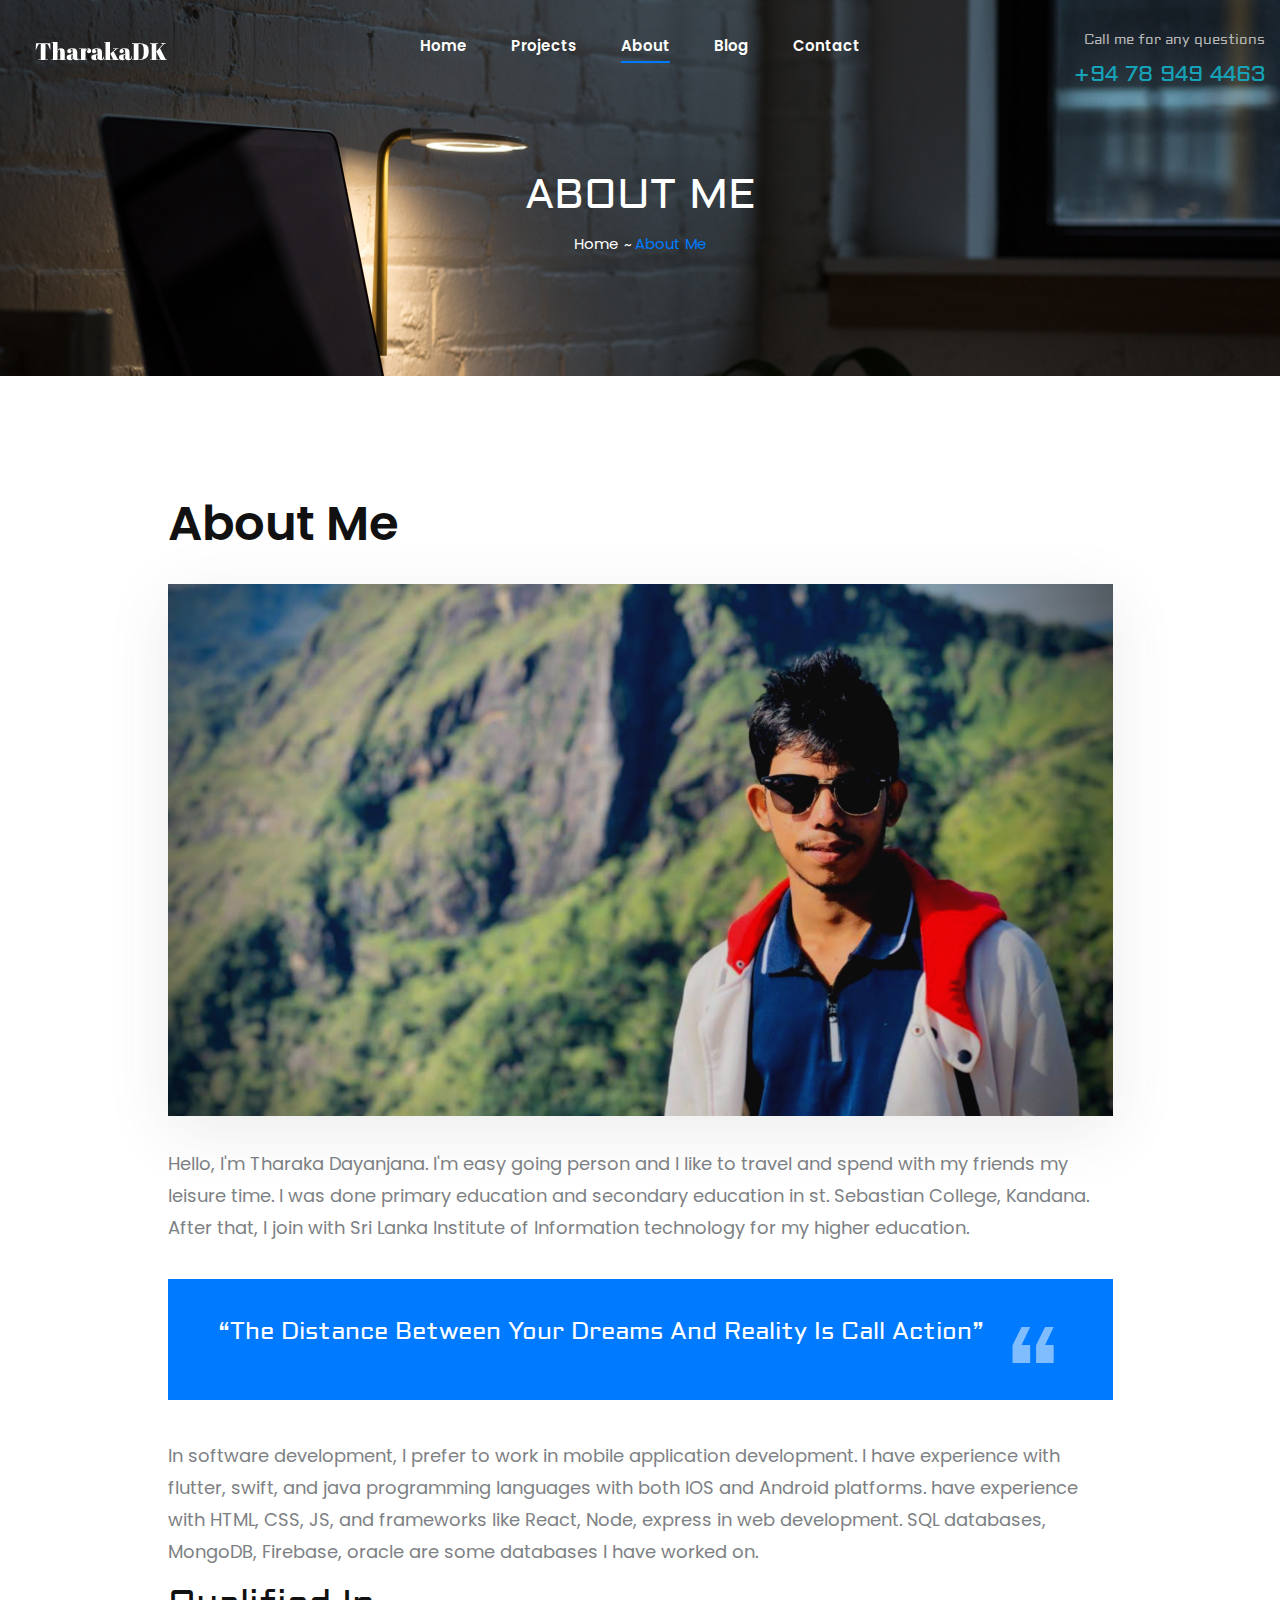
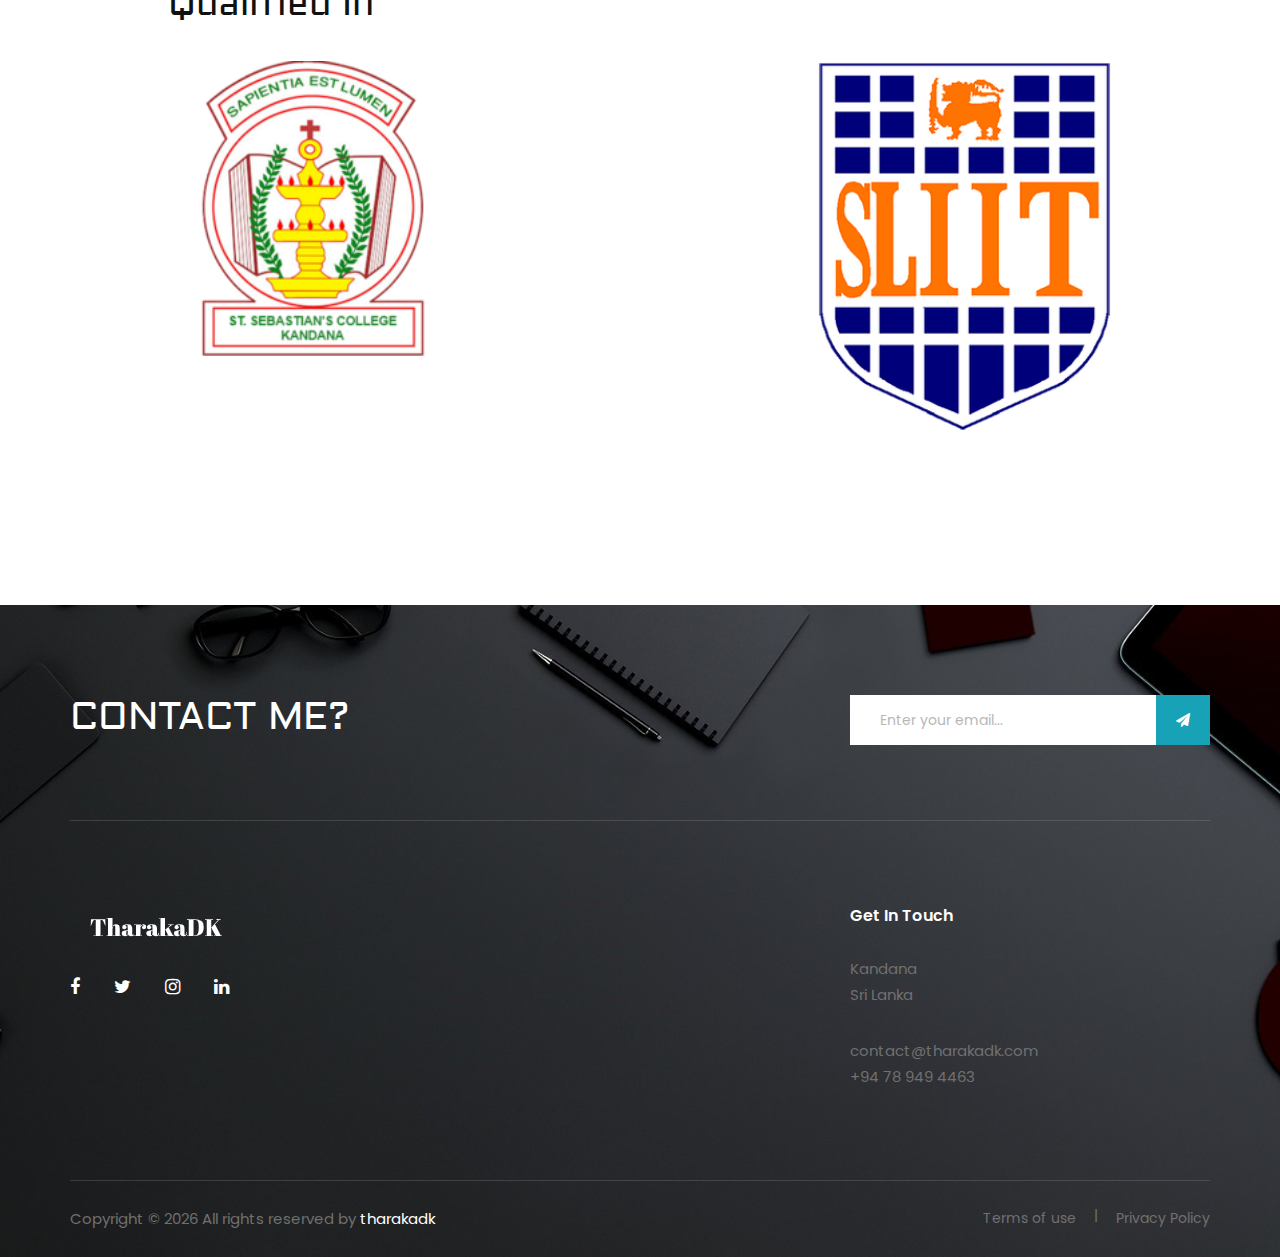
==== commit ea9b9867: "new update" ====
--- a/aboutme.html
+++ b/aboutme.html
@@ -116,9 +116,9 @@
                             </ul>
                             <h2>About Me</h2>
                             <img src="img/blog/details/blog-details.png" alt="">
-                            <p>Hello, I'm Tharaka Dayanjana. I'm easy going person and i like to travel and spend with my friends in my leasure time.
-                                I was done my primary education and secoundery education in st.sebestian collage, kandana. After that 
-                                i join with Sri Lanka Institute of Information technology for my higher education. 
+                            <p>Hello, I'm Tharaka Dayanjana. I'm easy going person and I like to travel and spend with my friends my leisure time.
+                                 I was done primary education and secondary education in st. Sebastian College, Kandana. After that, 
+                                 I join with Sri Lanka Institute of Information technology for my higher education.
 
 
 
@@ -132,8 +132,9 @@
                             <span></span>
                         </div>
                         <div class="blog__details__text">
-                            <p>In software developing i preffer to work in mobile application development. i have experience with flutter, swift, and java programming languages with
-                                both IOS and Android platforms. have experience with HTML, CSS, JS and frameworks like react,node, express in web development. SQL databases ,mongoDB, Firebase, oracle are some databases i have worked. 
+                            <p>In software development, I prefer to work in mobile application development. I have experience with flutter, swift,
+                                 and java programming languages with both IOS and Android platforms. have experience with HTML, CSS, JS, and frameworks like React,
+                                 Node, express in web development. SQL databases, MongoDB, Firebase, oracle are some databases I have worked on.
                             </p>
                             <h2>Qualified In</h2>
                         </div>
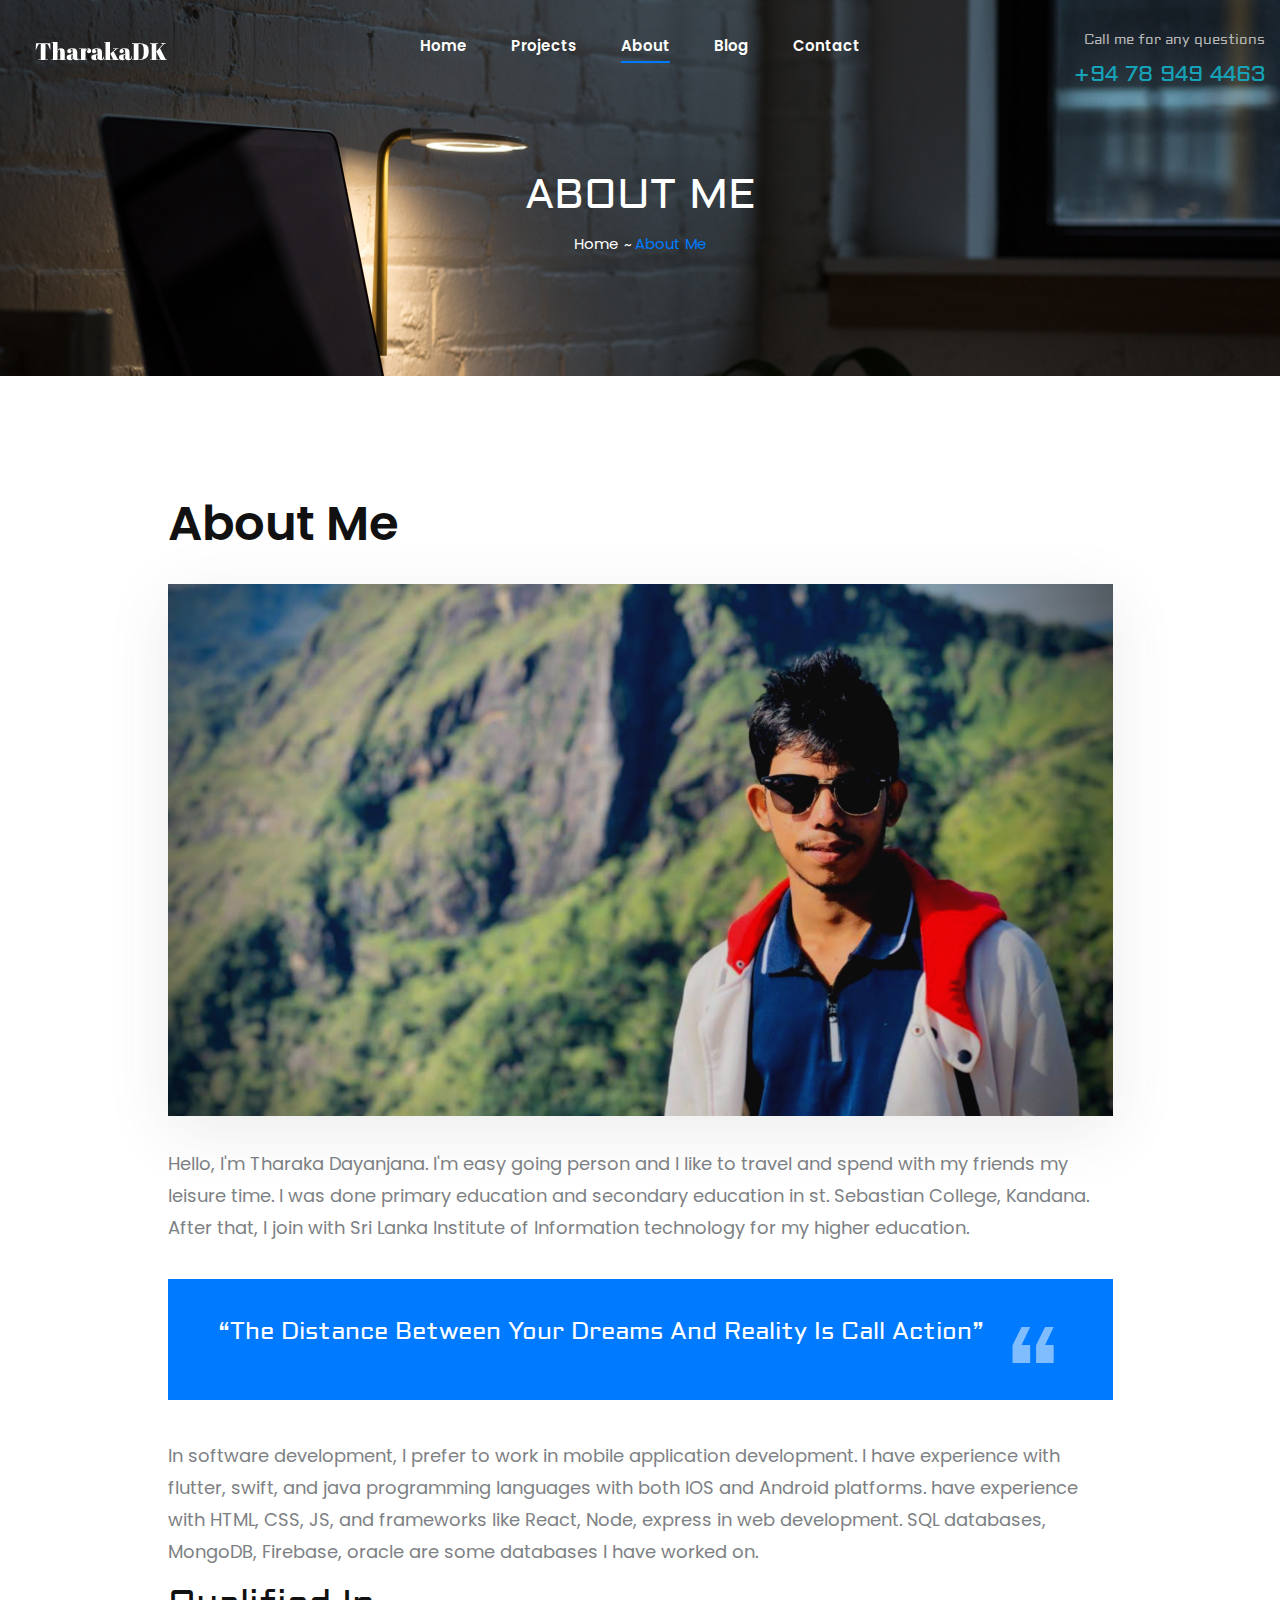
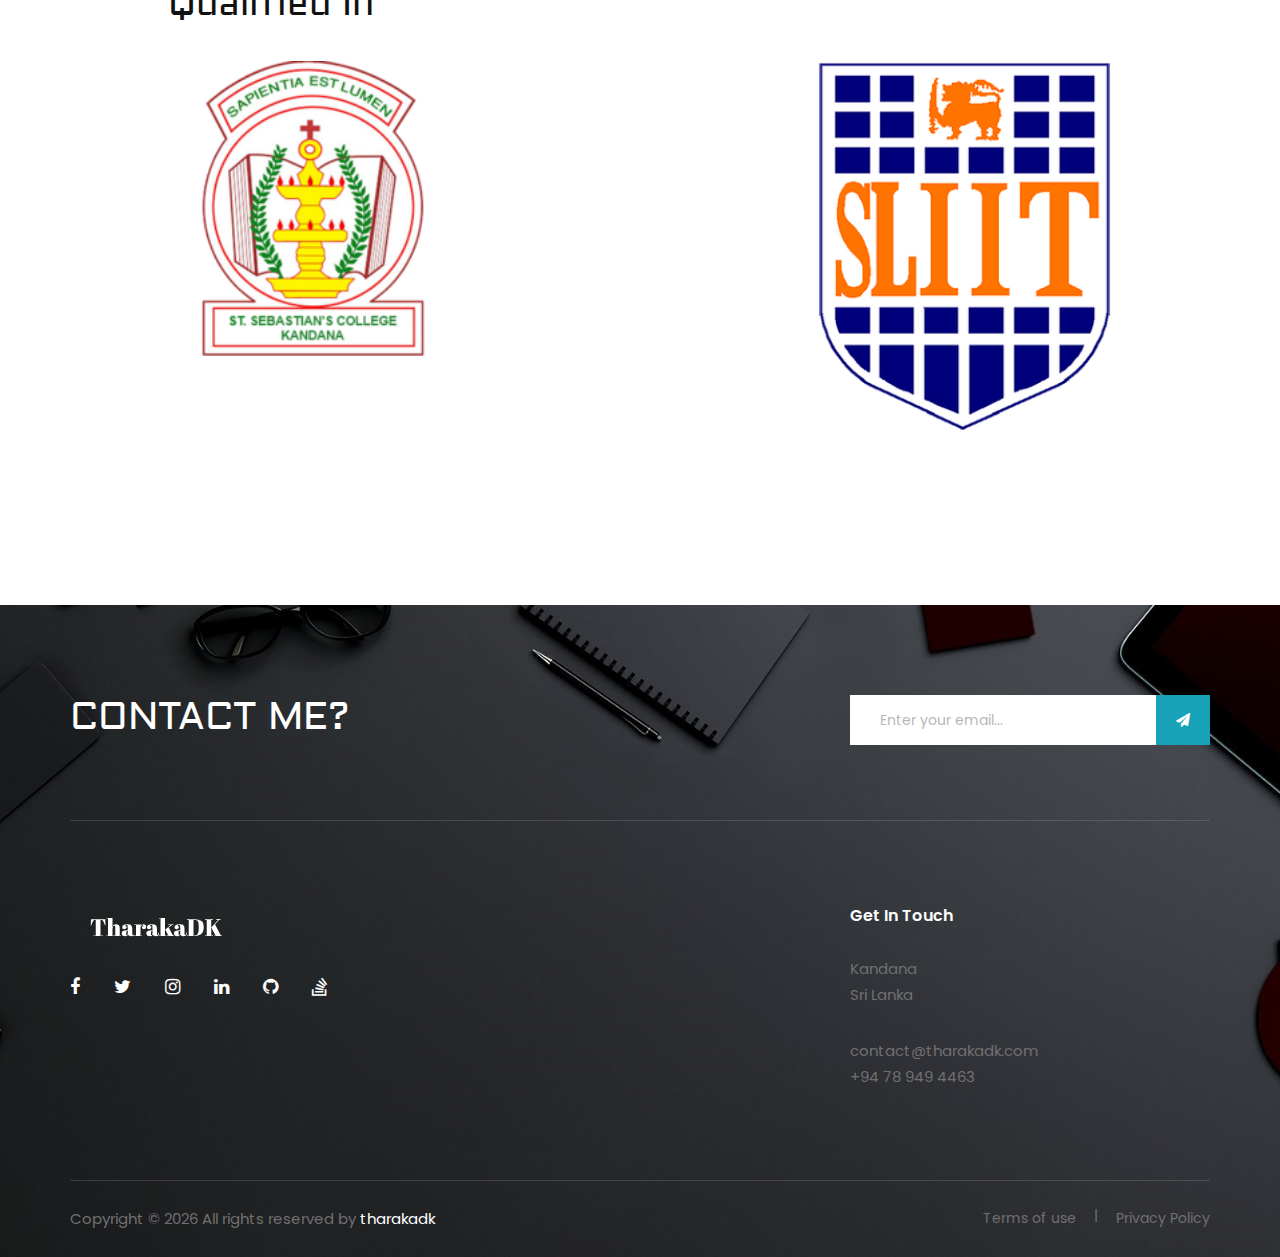
==== commit 589ea0ea: "add socialmedias" ====
--- a/aboutme.html
+++ b/aboutme.html
@@ -56,9 +56,9 @@
                 <div class="col-lg-6">
                     <nav class="header__menu mobile-menu">
                         <ul>
-                            <li><a href="./index.html">Home</a></li>
-                            <li><a href="./projects.html">Projects</a></li>
-                            <li class="active"><a href="./aboutme.html">About</a></li>
+                            <li><a href="./home">Home</a></li>
+                            <li><a href="./projects">Projects</a></li>
+                            <li class="active"><a href="./aboutme">About</a></li>
                             <!-- <li><a href="#">Pages</a>
                                 <ul class="dropdown">
                                     <li><a href="./Project-details.html">Project Details</a></li>
@@ -67,8 +67,8 @@
                                     <li><a href="./blog-details.html">Blog Details</a></li>
                                 </ul>
                             </li> -->
-                            <li><a href="./blog.html">Blog</a></li>
-                            <li><a href="./contact.html">Contact</a></li>
+                            <li><a href="./blog">Blog</a></li>
+                            <li><a href="./contact">Contact</a></li>
                         </ul>
                     </nav>
                 </div>
@@ -141,13 +141,13 @@
                         <div class="blog__details__pic">
                             <div class="row">
                                 <div class="col-lg-4 col-md-4 col-sm-4">
-                                    <img src="img/blog/details/bi-2.png" alt="">
+                                    <a href="https://ssck.lk/"><img src="img/blog/details/bi-2.png" alt=""></a>
                                 </div>
                                 <div class="col-lg-4 col-md-4 col-sm-4">
                                     <img src="img/blog/details/bi-3.png" alt="">
                                 </div>
                                 <div class="col-lg-4 col-md-4 col-sm-4">
-                                    <img src="img/blog/details/bi-1.png" alt="">
+                                    <a href="https://sliit.lk/"><img src="img/blog/details/bi-1.png" alt=""></a>
                                 </div>
                             </div>
                         </div>
@@ -267,6 +267,8 @@
                             <a href="https://twitter.com/tharakadk96?fbclid=IwAR0g0MDNbqJ2BikbsUHKURDn8mR-NymYly6s61caky34cWJ5cQ7HeTelaUw"><i class="fa fa-twitter"></i></a>
                             <a href="https://www.instagram.com/tharaka_dk/?fbclid=IwAR3joOpVDAYnZ0QRv4pUKEM4uhaB2sKwCJsmsvzOPdz_fWKKKAq1sn37O00"><i class="fa fa-instagram"></i></a>
                             <a href="https://www.linkedin.com/in/tharaka-dayanjana-705843166?fbclid=IwAR2I0sqQ6btM4h-qTRuqbpj83o3uUq9zMGMfMSeLqIy1h7TNWlmMTtOvL-Y"><i class="fa fa-linkedin"></i></a>
+                            <a href="https://github.com/TharakaDK8"><i class="fa fa-github"></i></a> 
+                            <a href="https://stackoverflow.com/users/10120299/tharaka-dayanjana"><i class="fa fa-stack-overflow"></i></a>
                         </div>
                     </div>
                 </div>
@@ -318,4 +320,4 @@
 <script src="js/main.js"></script>
 </body>
 
-</html>+</html>
